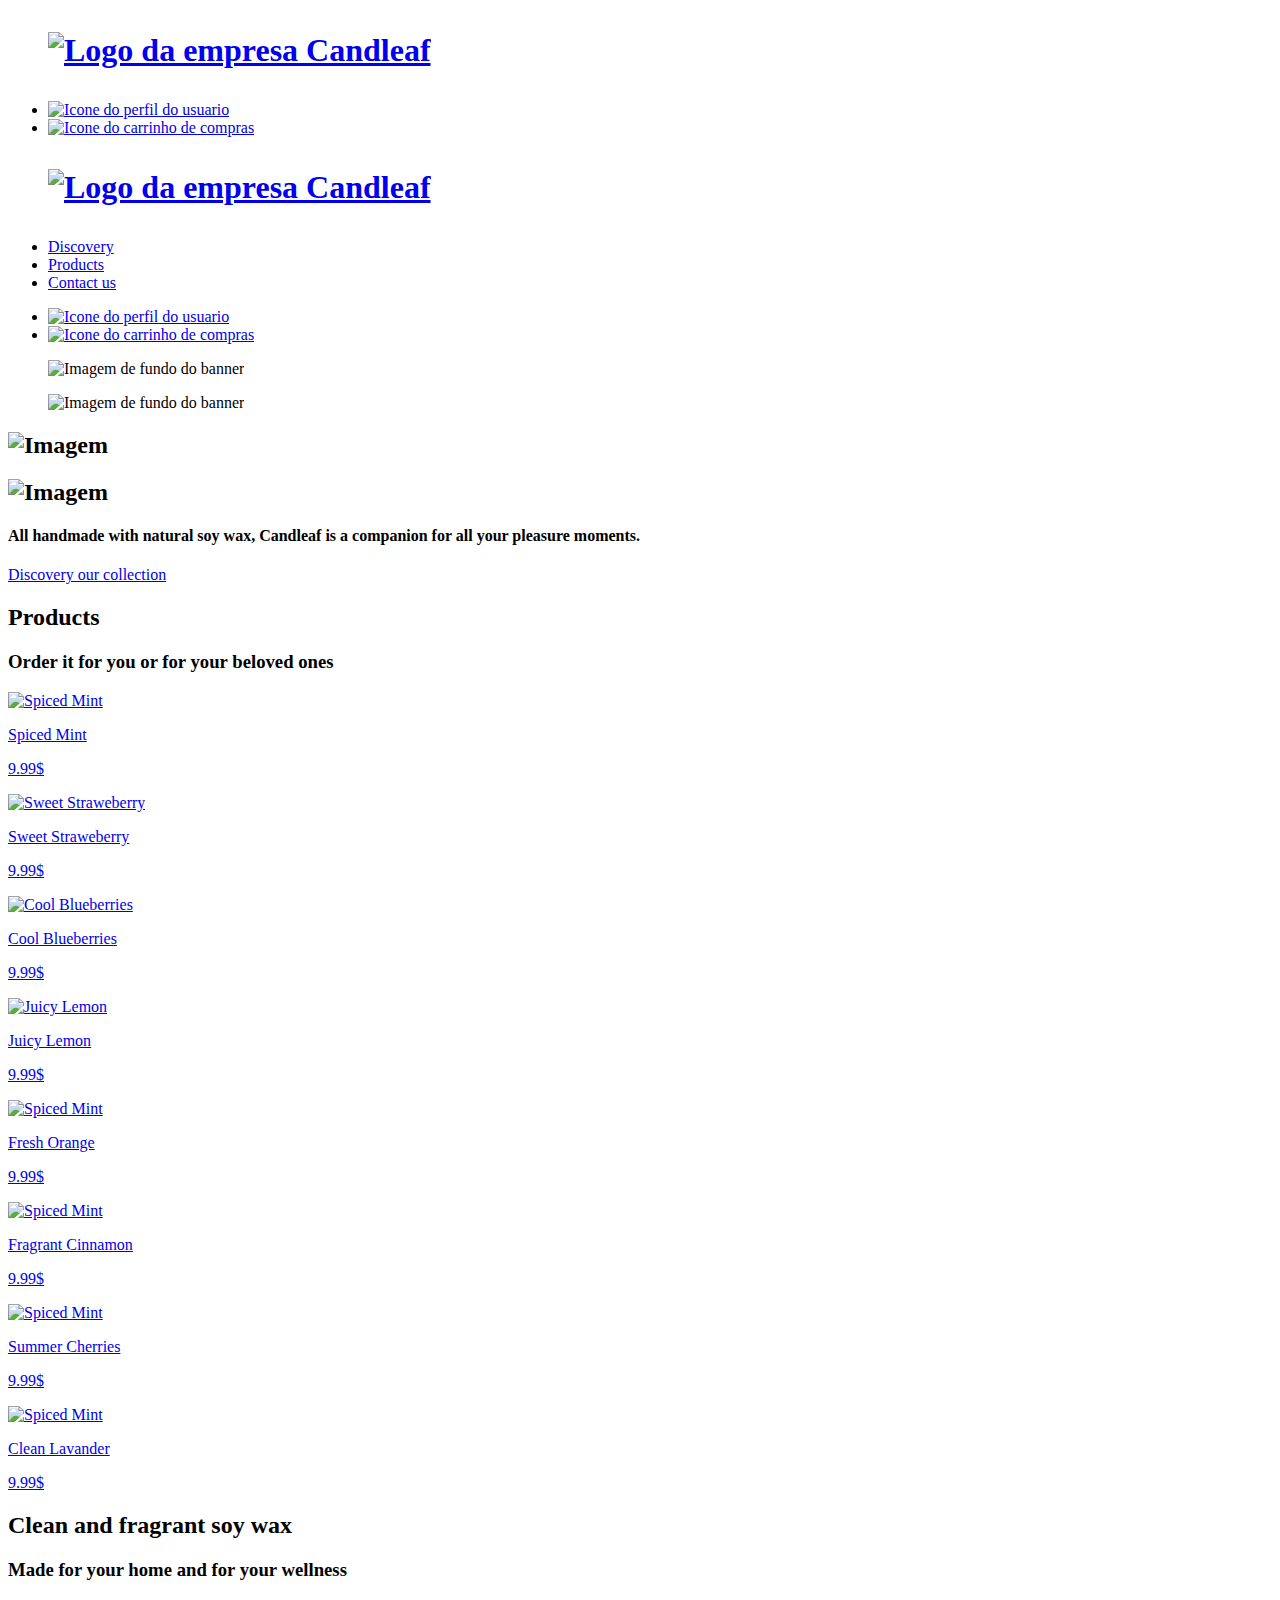
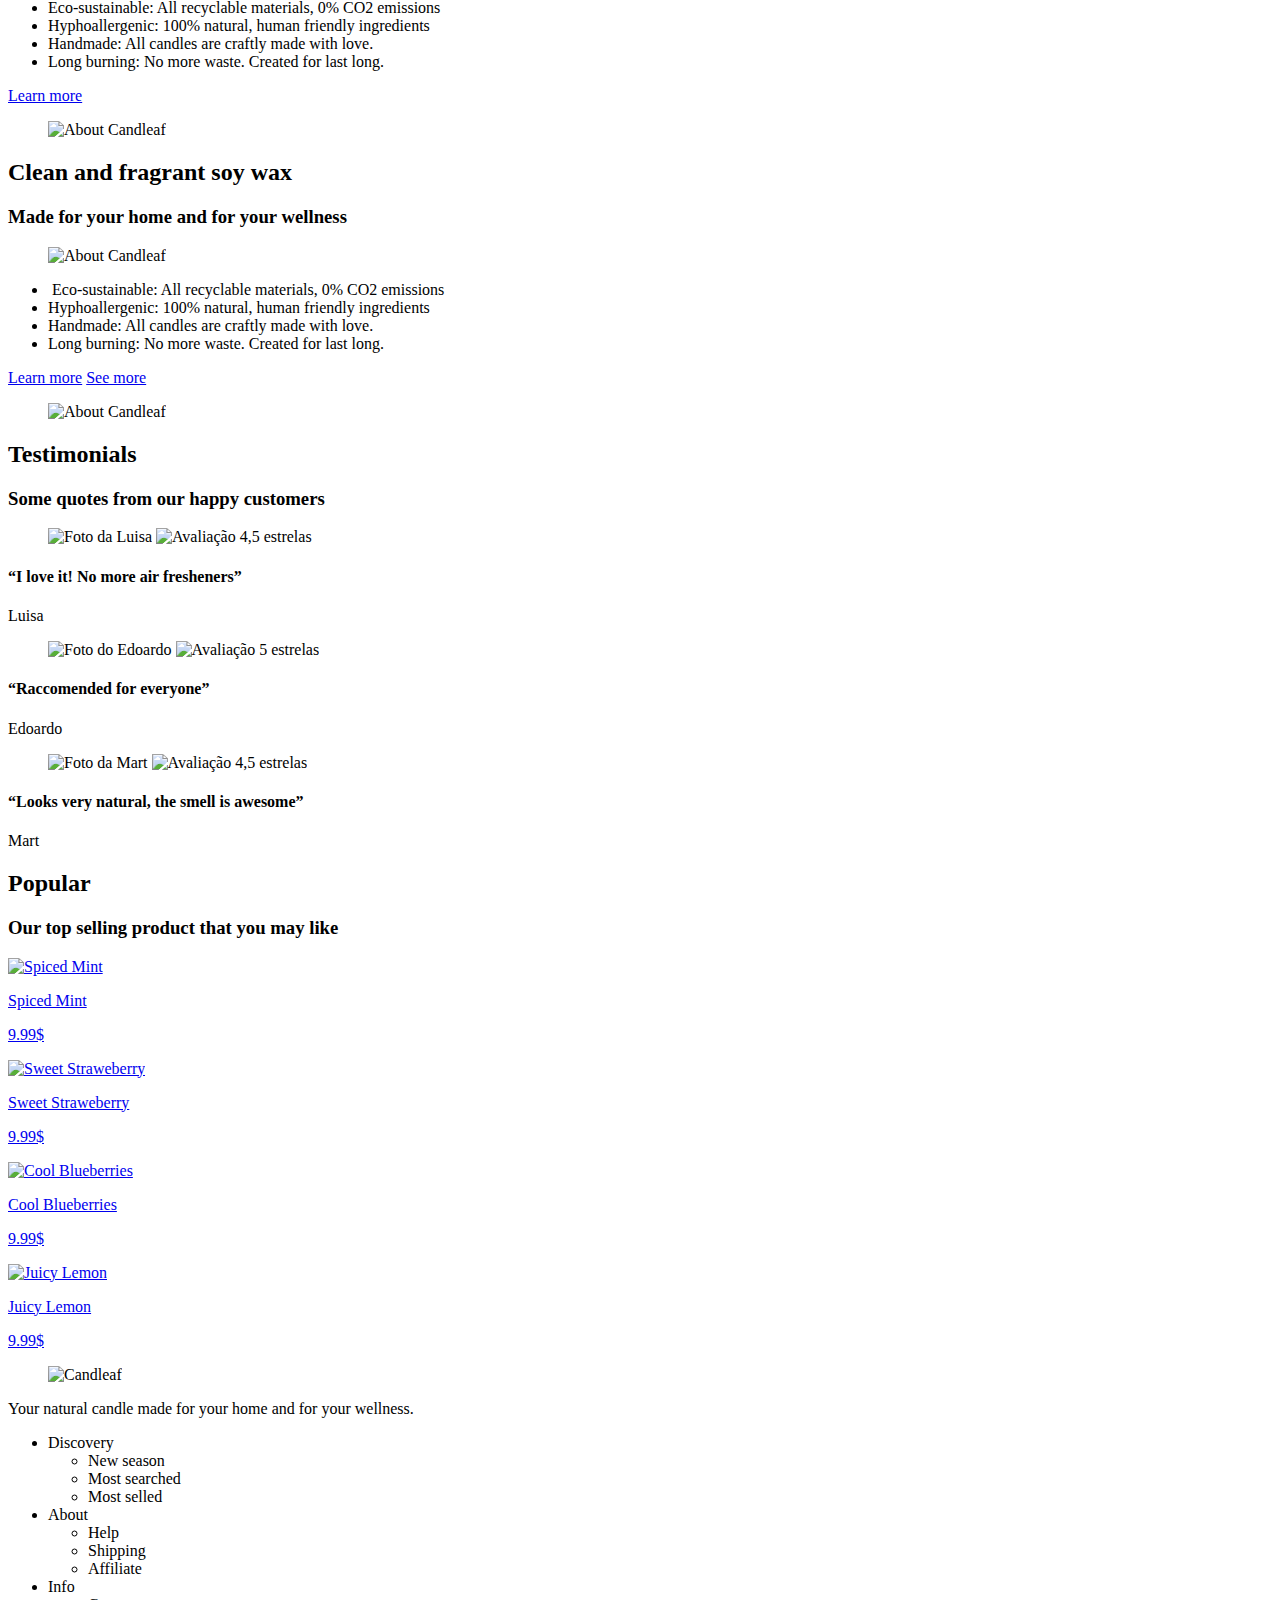
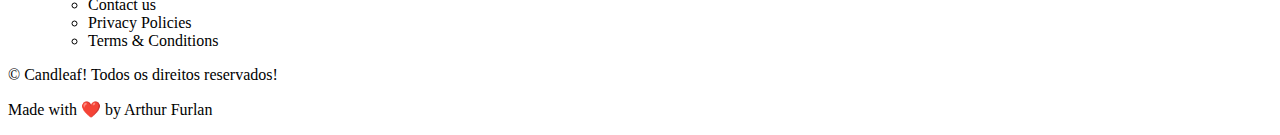
==== index.html @ 3dfa189f "alterações index" ====
<!DOCTYPE html>
<html lang="en">
<!--Deixei como en pq os textos estão em inglês -->

<head>
    <meta charset="UTF-8">
    <meta name="viewport" content="width=device-width, initial-scale=1.0">
    <!-- Fontes -->
    <link rel="preconnect" href="https://fonts.googleapis.com">

    <link href="https://fonts.googleapis.com/css2?family=Roboto:wght@400;500&display=swap" rel="stylesheet">

    <link href="https://fonts.googleapis.com/css2?family=Poppins:wght@400;500&display=swap" rel="stylesheet">

    <link rel="shortcut icon" href="imagens/favicon.ico" type="image/x-icon">
    <title>Projeto Final! è nois</title>
    <link rel="stylesheet" href="css/projFinal-desktopV2.css">

</head>

<body>

    <!-- header -->
    <header>
        <!-- Topo com menu Hamburger -->
        <section class="container hidden">

            <div id="botao-menu">
                <div class="item-1">
                    <span class="hamburger"></span>
                </div>
                <div class="item-2">
                    <span class="hamburger"></span>
                </div>
                <div class="item-3">
                    <span class="hamburger"></span>
                </div>
            </div>
            <div class="logo-mobile">
                <h1>
                    <figure>
                        <a href="#">
                            <img class="logo" src="imagens/logo.png" alt="Logo da empresa Candleaf">
                        </a>
                    </figure>
                </h1>
            </div>
            <div class="usuarioMobile">
                <ul>
                    <li>
                        <a href="#"><img src="imagens/perfil.png" alt="Icone do perfil do usuario"></a>
                    </li>
                    <li>
                        <a href="#"><img src="imagens/carrinho.png" alt="Icone do carrinho de compras"></a>
                    </li>
                </ul>
            </div>

        </section>

        <section class="container hidden-noMobile">
            <!-- Logo dentro do topo-->
            <h1 class="logo-desk">
                <figure>
                    <a href="#">
                        <img class="logo" src="imagens/logo.png" alt="Logo da empresa Candleaf">
                    </a>
                </figure>
            </h1>
            <!-- menu de TOPO FIXO -->
            <nav>
                <ul>
                    <li><a class=flechinha href="#">Discovery <i class="arrow down"></i></a>
                        <div class="arrow-down"></div>
                    </li>


                    <li><a href="#">Products</a></li>
                    <li><a href="#">Contact us</a></li>
                </ul>
            </nav>
            <!-- icones de carrinho e foto de perfil do ususario -->
            <article class="usuarioDesk">
                <ul>
                    <li>
                        <a href="#"><img src="imagens/perfil.png" alt="Icone do perfil do usuario"></a>
                    </li>
                    <li>
                        <a href="#"><img src="imagens/carrinho.png" alt="Icone do carrinho de compras"></a>
                    </li>
                </ul>
            </article>
        </section>
    </header>
    <!-- Fim do topo fixo -->

    <!-- Inicio do conteudo -->
    <main>

        <section class="discovery">

            <!-- Imagem de fundo do banner de cima -->
            <section class="banner">
                <figure>
                    <img src="imagens/backdesk.jpg" alt="Imagem de fundo do banner">
                </figure>
            </section>
            <section class="banner-mobile">
                <figure class="hidden">
                    <img class="bgmobile" src="imagens/bgmobile.svg" alt="Imagem de fundo do banner">
                </figure>
            </section>
            <article>
                <h2 class="hidden-noMobile"><img src="imagens/tituloBanner.png" alt="Imagem"></h2>
                <h2 class="hidden"><img src="imagens/hero-title.png" alt="Imagem"></h2>
                <h4>
                    All handmade with natural soy wax, Candleaf is a companion for all your pleasure moments.
                </h4>
                <p>
                    <a href="#products" class="button-home">Discovery our collection</a>
                </p>
            </article>
        </section>

        <!-- Sessão dos produtos -->
        <section class="products" id="products">

            <section class="container">

                <article>
                    <h2>
                        Products
                    </h2>
                    <h3>
                        Order it for you or for your beloved ones
                    </h3>
                </article>

                <article class="grid">
                    <!-- <div> -->
                    <a href="#">
                        <img src="imagens/image 1.png" alt="Spiced Mint">
                        <article class="tag">
                            <p>Spiced Mint</p>
                            <p>9.99$</p>
                        </article>
                    </a>
                    <!-- </div>
                    <div> -->
                    <a href="#">
                        <img src="imagens/image 2.png" alt="Sweet Straweberry">
                        <article class="tag">
                            <p>Sweet Straweberry</p>
                            <p>9.99$</p>
                        </article>
                    </a>
                    <!-- </div>
                    <div> -->
                    <a href="#">
                        <img src="imagens/image 3.png" alt="Cool Blueberries">
                        <article class="tag">
                            <p>Cool Blueberries</p>
                            <p>9.99$</p>
                        </article>
                    </a>
                    <!-- </div>
                    <div> -->
                    <a href="#">
                        <img src="imagens/image 4.png" alt="Juicy Lemon">
                        <article class="tag">
                            <p>Juicy Lemon</p>
                            <p>9.99$</p>
                        </article>
                    </a>
                    <!-- </div>
                    <div> -->
                    <a href="#">
                        <img src="imagens/image 5.png" alt="Spiced Mint">
                        <article class="tag">
                            <p>Fresh Orange</p>
                            <p>9.99$</p>
                        </article>
                    </a>
                    <!-- </div>
                    <div> -->
                    <a href="#">
                        <img src="imagens/image 6.png" alt="Spiced Mint">
                        <article class="tag">
                            <p>Fragrant Cinnamon</p>
                            <p>9.99$</p>
                        </article>
                    </a>
                    <!-- </div>
                    <div> -->
                    <a href="#">
                        <img src="imagens/image 7.png" alt="Spiced Mint">
                        <article class="tag">
                            <p>Summer Cherries</p>
                            <p>9.99$</p>
                        </article>
                    </a>
                    <!-- </div>
                    <div> -->
                    <a href="#">
                        <img src="imagens/image 8.png" alt="Spiced Mint">
                        <article>
                            <p>Clean Lavander</p>
                            <p>9.99$</p>
                        </article>
                    </a>
                    <!-- </div> -->
                </article>

            </section>

        </section>

        <!-- Sessão sobre -->
        <section class="about hidden-noMobile">

            <section class="container">

                <article>
                    <h2>
                        Clean and fragrant soy wax
                    </h2>
                    <h3>
                        Made for your home and for your wellness
                    </h3>
                    <ul>
                        <li>
                            <span>Eco-sustainable: </span>All recyclable materials, 0% CO2 emissions
                        </li>
                        <li>
                            <span>Hyphoallergenic:</span> 100% natural, human friendly ingredients
                        </li>
                        <li>
                            <span>Handmade: </span>All candles are craftly made with love.
                        </li>
                        <li>
                            <span>Long burning: </span>No more waste. Created for last long.
                        </li>
                    </ul>

                    <a class="hidden-noMobile" href="#">Learn more</a>

                </article>

                <figure class="hidden-noMobile">
                    <img src="imagens/velas.png" alt="About Candleaf">
                </figure>

            </section>

        </section>

        <!-- Sessão sobre MOBILE-->
        <section class="about hidden">

            <section class="container">

                <article>
                    <h2>
                        Clean and fragrant soy wax
                    </h2>
                    <h3>
                        Made for your home and for your wellness
                    </h3>

                    <figure>
                        <img src="imagens/velas.png" alt="About Candleaf">
                    </figure>

                    <ul>

                        <li>
                            <img id="check" src="imagens/checkzinho.png" alt="">
                            <span>Eco-sustainable:
                            </span>All
                            recyclable materials, 0% CO2 emissions
                        </li>

                        <li>
                            <img id="check" src="imagens/checkzinho.png" alt=""><span>Hyphoallergenic:</span> 100%
                            natural, human friendly ingredients
                        </li>

                        <li>
                            <img id="check" src="imagens/checkzinho.png" alt=""><span>Handmade: </span>All candles are
                            craftly made with love.
                        </li>

                        <li>
                            <img id="check" src="imagens/checkzinho.png" alt=""><span>Long burning: </span>No more
                            waste. Created for last long.
                        </li>
                    </ul>

                    <a class="hidden-noMobile" href="#">Learn more</a>
                    <a id="see-more" href="#">See more</a>

                </article>

                <figure class="hidden-noMobile">
                    <img src="imagens/velas.png" alt="About Candleaf">
                </figure>

            </section>

        </section>

        <article class="testimonials">

            <section class="container">

                <article>
                    <h2>
                        Testimonials
                    </h2>
                    <h3>
                        Some quotes from our happy customers
                    </h3>
                </article>

                <section class="slider">


                    <article class="cliente">
                        <figure>
                            <img src="imagens/luisa.png" alt="Foto da Luisa">
                            <img src="imagens/4,5 estrelas.png" alt="Avaliação 4,5 estrelas">
                        </figure>

                        <article>
                            <h4>
                                “I love it! No more air fresheners”
                            </h4>
                            <p>
                                Luisa
                            </p>
                        </article>
                    </article>

                    <article class="cliente">
                        <figure>
                            <img src="imagens/edoardo.png" alt="Foto do Edoardo">
                            <img src="imagens/5 estrelas.png" alt="Avaliação 5 estrelas">
                        </figure>

                        <article>
                            <h4>
                                “Raccomended for everyone”
                            </h4>
                            <p>
                                Edoardo
                            </p>
                        </article>

                    </article>

                    <article class="cliente">
                        <figure>
                            <img src="imagens/Mart.png" alt="Foto da Mart">
                            <img src="imagens/4,5 estrelas.png" alt="Avaliação 4,5 estrelas">
                        </figure>

                        <article>
                            <h4>
                                “Looks very natural, the smell is awesome”
                            </h4>
                            <p>
                                Mart
                            </p>
                        </article>

                    </article>

                </section>

            </section>

        </article>

        <section class="popular">
            <section class="container">
                <article>
                    <h2>Popular</h2>
                    <h3>Our top selling product that you may like</h3>
                </article>
                <article class="grid">
                    <!-- <div> -->
                    <a href="#">
                        <img src="imagens/image 1.png" alt="Spiced Mint">
                        <article>
                            <p>Spiced Mint</p>
                            <p>9.99$</p>
                        </article>
                    </a>
                    <!-- </div>
                    <div> -->
                    <a href="#">
                        <img src="imagens/image 2.png" alt="Sweet Straweberry">
                        <article>
                            <p>Sweet Straweberry</p>
                            <p>9.99$</p>
                        </article>
                    </a>
                    <!-- </div>
                    <div> -->
                    <a href="#">
                        <img src="imagens/image 3.png" alt="Cool Blueberries">
                        <article>
                            <p>Cool Blueberries</p>
                            <p>9.99$</p>
                        </article>
                    </a>
                    <!-- </div>
                    <div> -->
                    <a href="#">
                        <img src="imagens/image 4.png" alt="Juicy Lemon">
                        <article class="price">
                            <p>Juicy Lemon</p>
                            <p>9.99$</p>
                        </article>
                    </a>
                    <!-- </div> -->
                </article>

            </section>

        </section>
    </main>

    <!-- Rodapé -->
    <footer>
        <section class="container">
            <article>
                <figure>
                    <img src="imagens/footer.png" alt="Candleaf">
                </figure>
                <p>
                    Your natural candle made for your home and for your wellness.
                </p>
            </article>
            <article>
                <ul>
                    <li>
                        Discovery
                        <ul>
                            <li>New season</li>
                            <li>Most searched</li>
                            <li>Most selled</li>
                        </ul>
                    </li>
                    <li>
                        About
                        <ul>
                            <li>Help</li>
                            <li>Shipping</li>
                            <li>Affiliate</li>
                        </ul>
                    </li>
                    <li>
                        Info
                        <ul>
                            <li>Contact us</li>
                            <li>Privacy Policies</li>
                            <li>Terms & Conditions</li>
                        </ul>
                    </li>
                </ul>
            </article>
        </section>

        <section class="footerBranco">
            <section class="container">
                <p>&copy; Candleaf! Todos os direitos reservados!</p>
                <p class="hidden-noMobile">Made with ❤️ by <span>Arthur Furlan</span></p>
            </section>
        </section>
    </footer>




    <!-- NAO CONECTAR MAIS DE 1 BIBLIOTECA JQUERY!!! -->
    <script src="https://cdnjs.cloudflare.com/ajax/libs/jquery/3.6.0/jquery.min.js"
        integrity="sha512-894YE6QWD5I59HgZOGReFYm4dnWc1Qt5NtvYSaNcOP+u1T9qYdvdihz0PPSiiqn/+/3e7Jo4EaG7TubfWGUrMQ=="
        crossorigin="anonymous" referrerpolicy="no-referrer"></script>

    <!-- Colocar no meio, entre a biblioteca JQUERY e embaixo o nosso JS -->
    <script src="https://cdn.jsdelivr.net/npm/bootstrap@5.2.0-beta1/dist/js/bootstrap.bundle.min.js"
        integrity="sha384-pprn3073KE6tl6bjs2QrFaJGz5/SUsLqktiwsUTF55Jfv3qYSDhgCecCxMW52nD2"
        crossorigin="anonymous"></script>

    <!--CHAMAR O JAVASCRIPT POR ÚLTIMO. PQ DAI VC CHAMA A BIBLIOTECA ANTES PARA DAIII ELE PEGAR O JS-->
    <script src="js/projFinal.js"></script>
</body>
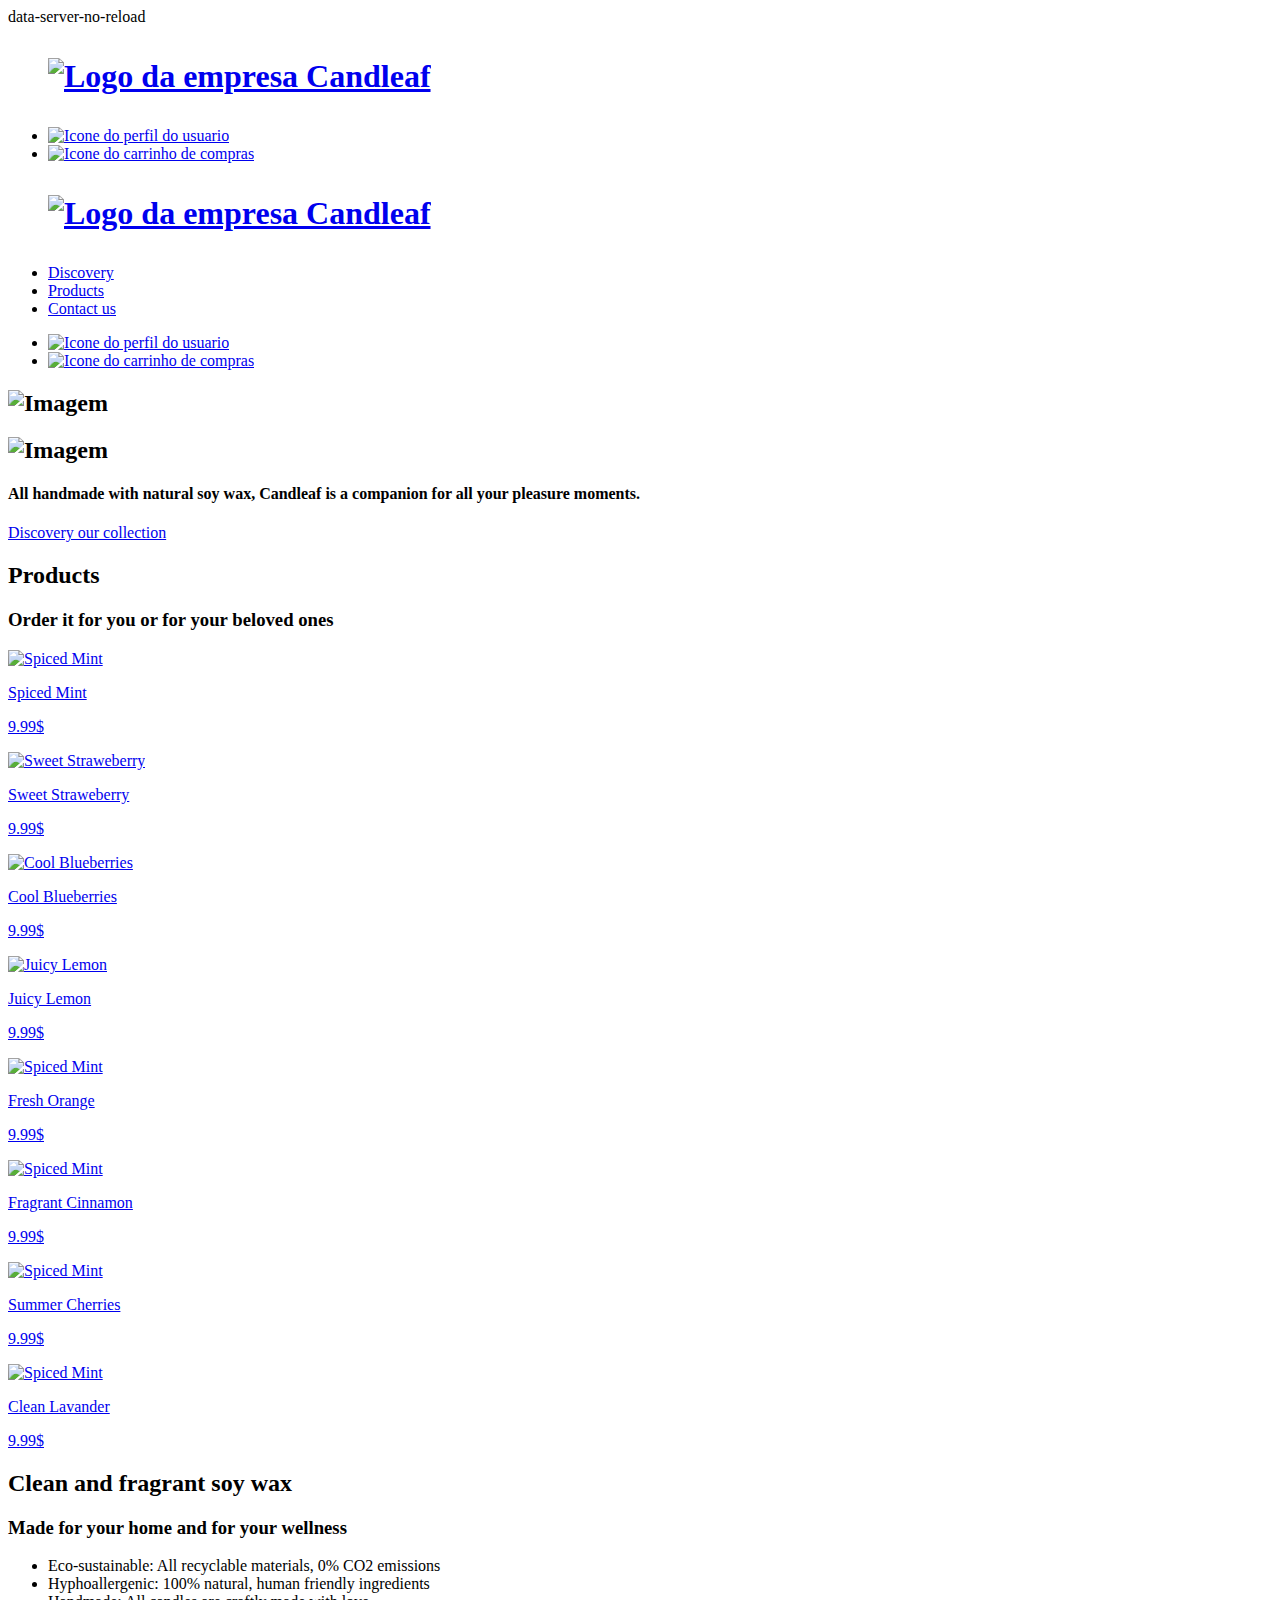
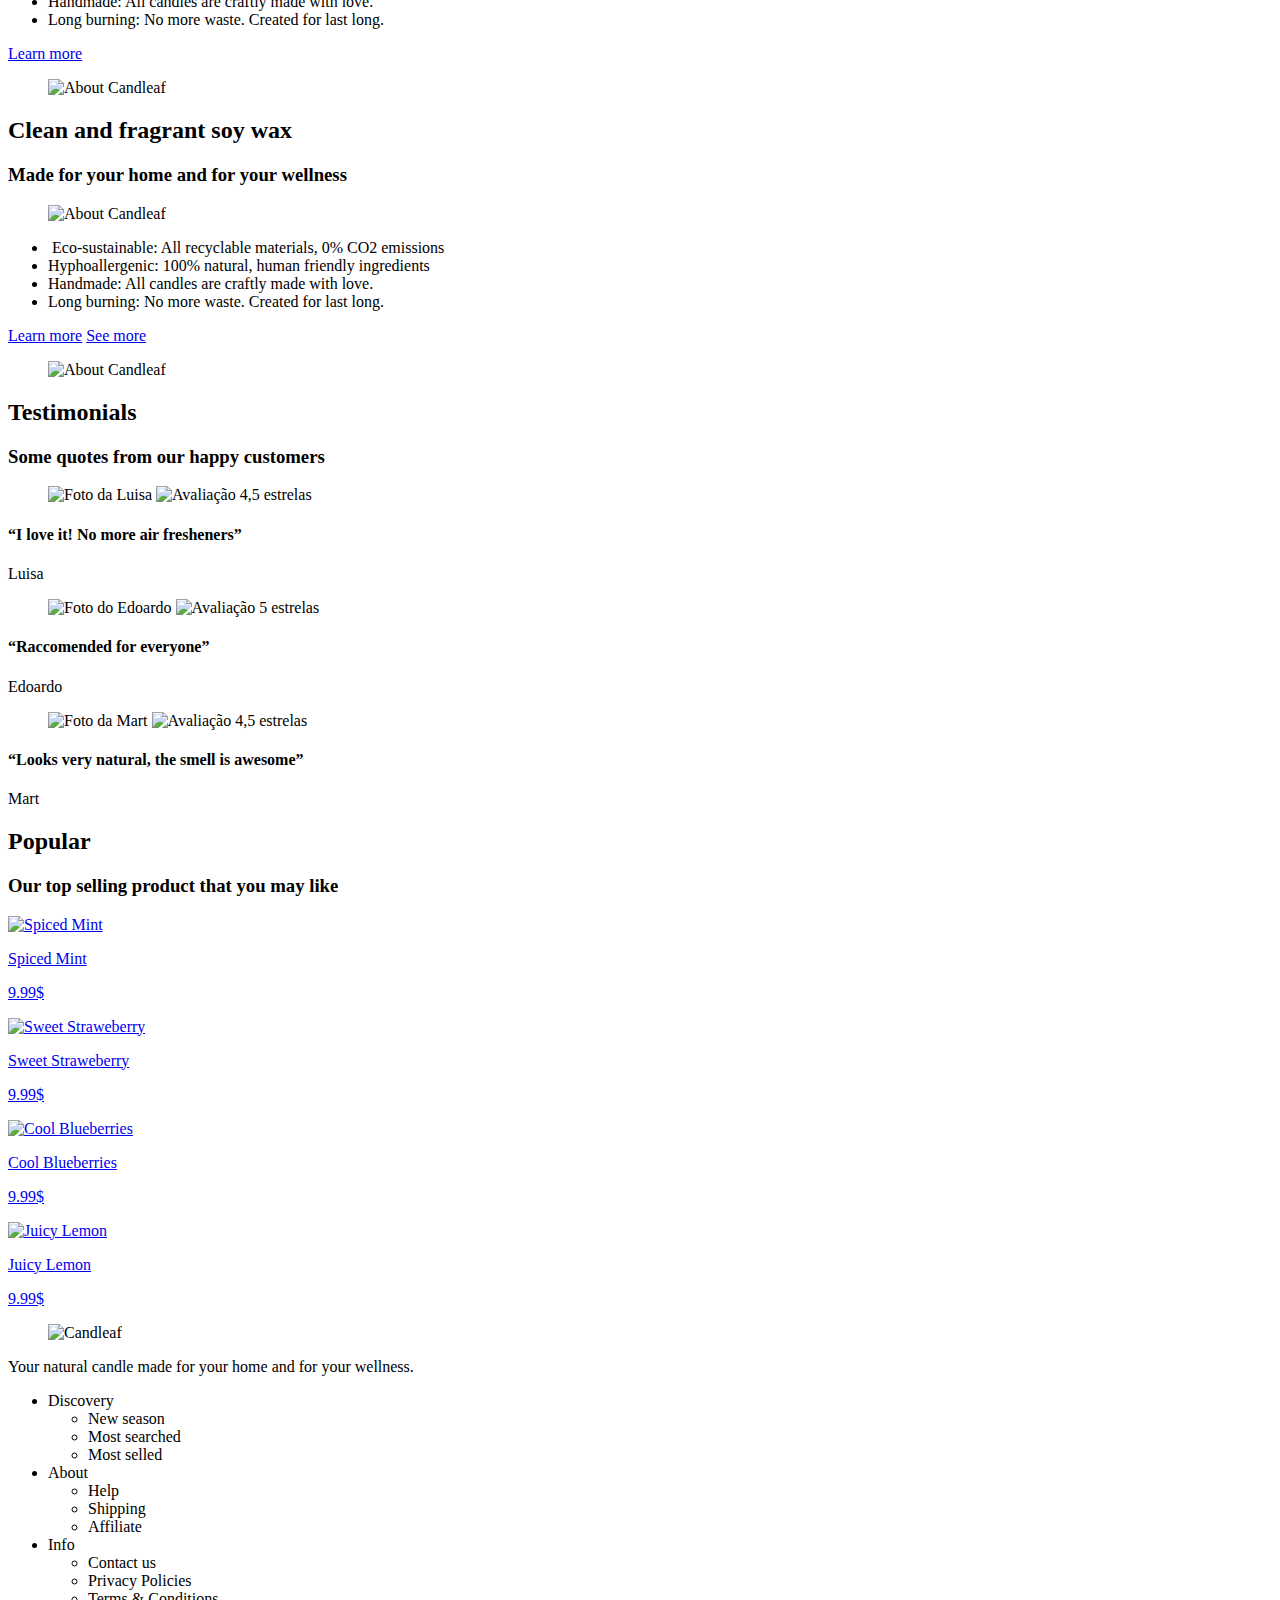
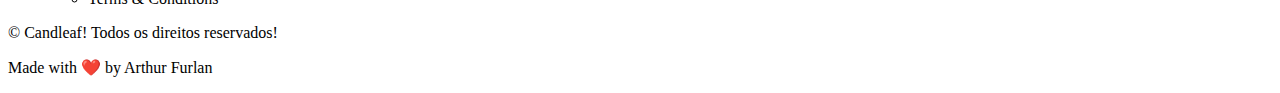
==== commit 2b32c2f8: "Add files via upload" ====
--- a/index.html
+++ b/index.html
@@ -19,6 +19,7 @@
 </head>
 
 <body>
+    data-server-no-reload
 
     <!-- header -->
     <header>
@@ -36,6 +37,9 @@
                     <span class="hamburger"></span>
                 </div>
             </div>
+
+
+
             <div class="logo-mobile">
                 <h1>
                     <figure>
@@ -100,17 +104,17 @@
         <section class="discovery">
 
             <!-- Imagem de fundo do banner de cima -->
-            <section class="banner">
+            <!-- <section class="banner">
                 <figure>
                     <img src="imagens/backdesk.jpg" alt="Imagem de fundo do banner">
                 </figure>
-            </section>
+            </section> -->
             <section class="banner-mobile">
-                <figure class="hidden">
+                <!-- <figure class="hidden">
                     <img class="bgmobile" src="imagens/bgmobile.svg" alt="Imagem de fundo do banner">
-                </figure>
-            </section>
-            <article>
+                </figure> -->
+            </section>
+            <article class="banner">
                 <h2 class="hidden-noMobile"><img src="imagens/tituloBanner.png" alt="Imagem"></h2>
                 <h2 class="hidden"><img src="imagens/hero-title.png" alt="Imagem"></h2>
                 <h4>
@@ -122,6 +126,24 @@
             </article>
         </section>
 
+        <!-- <section class="discovery" id="discovery"> -->
+
+            <!-- discovery text -->
+            <!-- <article class="banner">
+                <img src="images/hero-title.png" alt="Apresentação">
+                <h2>
+                    The nature candle
+                </h2>
+                <h4>
+                    All handmade with natural soy wax, Candleaf is a companion for all your pleasure moments.
+                </h4>
+                <p>
+                    <a href="#products" class="button-home">Discovery our collection</a>
+                </p>
+            </article>
+
+        </section> -->
+
         <!-- Sessão dos produtos -->
         <section class="products" id="products">
 
@@ -322,7 +344,7 @@
                     </h3>
                 </article>
 
-                <section class="slider">
+                <section>
 
 
                     <article class="cliente">
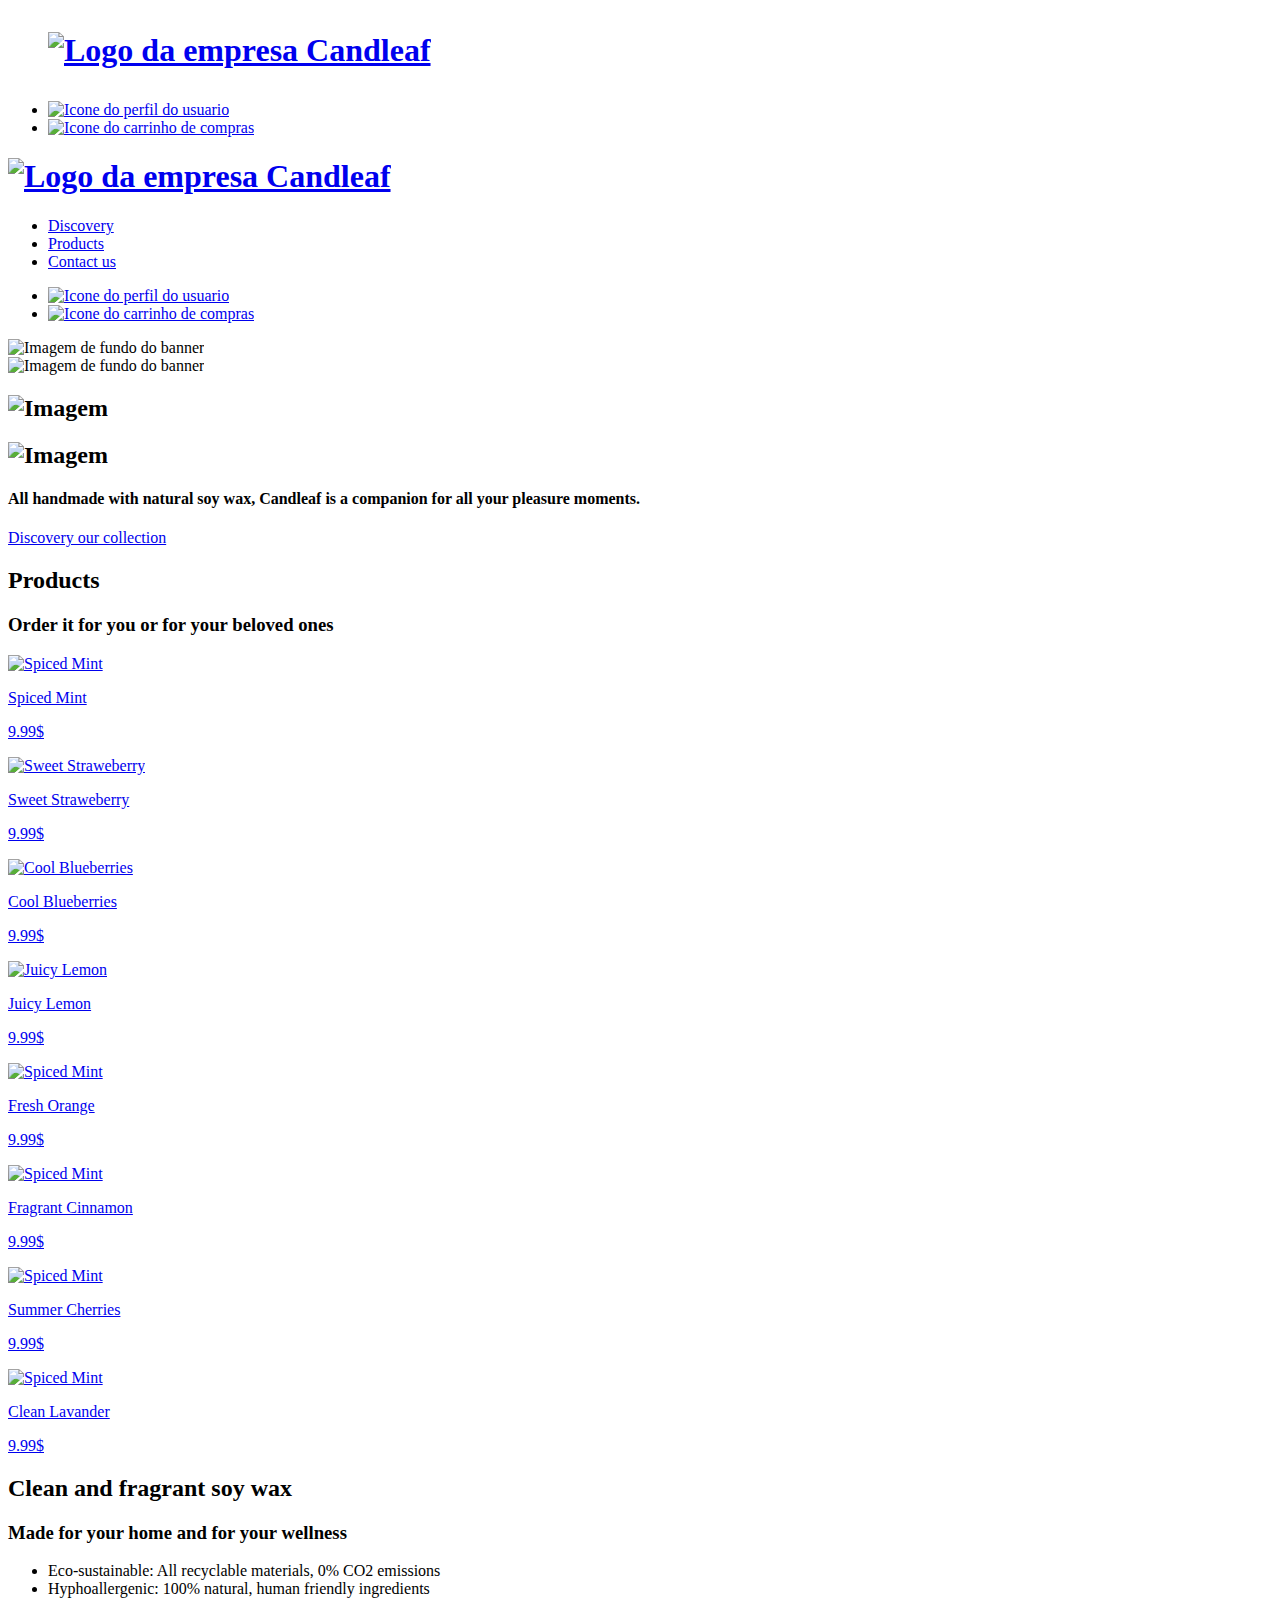
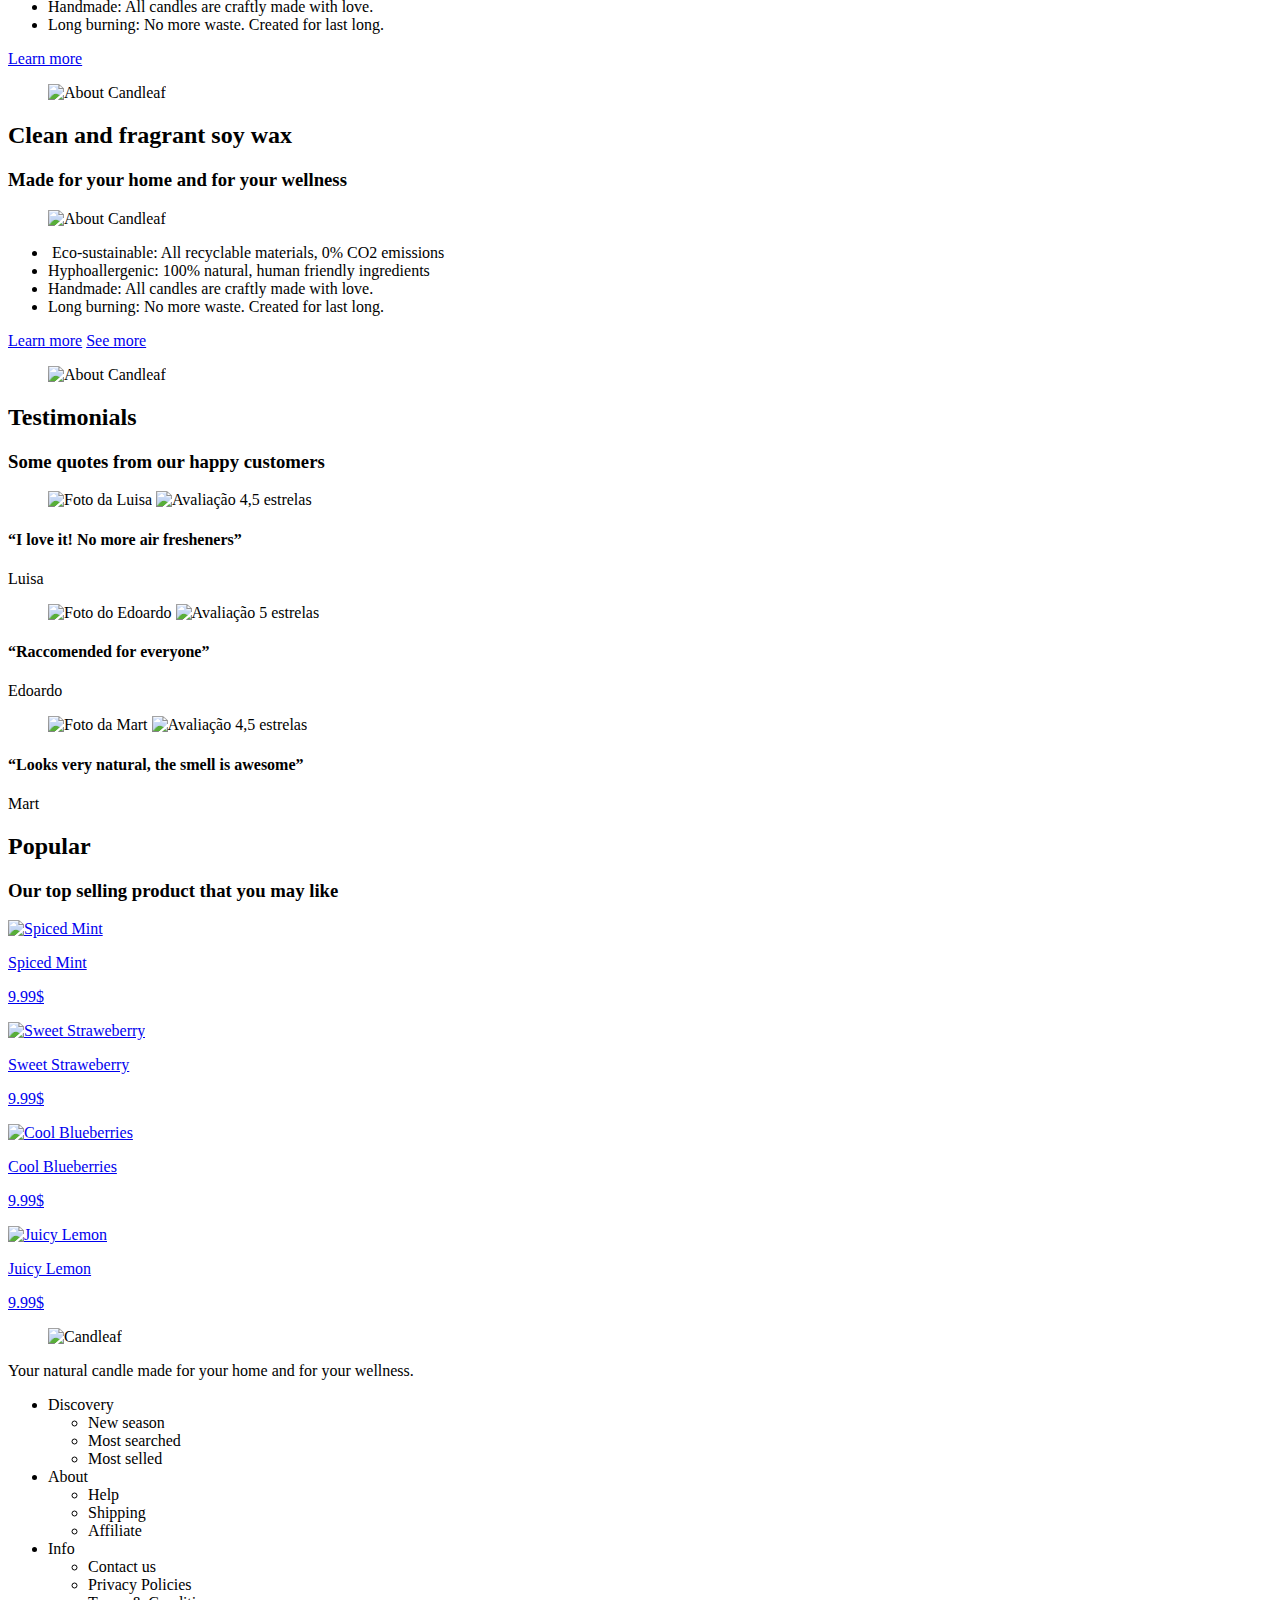
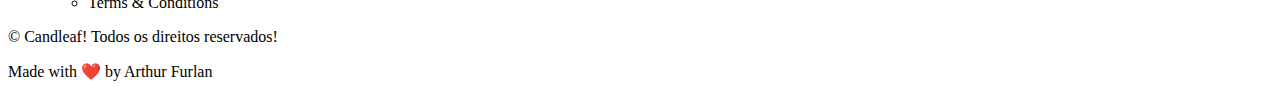
==== commit 132111d5: "versão mais top!" ====
--- a/index.html
+++ b/index.html
@@ -19,7 +19,7 @@
 </head>
 
 <body>
-    data-server-no-reload
+
 
     <!-- header -->
     <header>
@@ -65,11 +65,11 @@
         <section class="container hidden-noMobile">
             <!-- Logo dentro do topo-->
             <h1 class="logo-desk">
-                <figure>
+                <picture>
                     <a href="#">
                         <img class="logo" src="imagens/logo.png" alt="Logo da empresa Candleaf">
                     </a>
-                </figure>
+                </picture>
             </h1>
             <!-- menu de TOPO FIXO -->
             <nav>
@@ -104,15 +104,15 @@
         <section class="discovery">
 
             <!-- Imagem de fundo do banner de cima -->
-            <!-- <section class="banner">
-                <figure>
-                    <img src="imagens/backdesk.jpg" alt="Imagem de fundo do banner">
-                </figure>
-            </section> -->
+            <section class="banner banner-img">
+                <picture>
+                    <img class="bgdesk" src="imagens/backdesk.svg" alt="Imagem de fundo do banner">
+                </picture>
+            </section>
             <section class="banner-mobile">
-                <!-- <figure class="hidden">
+                <picture class="hidden">
                     <img class="bgmobile" src="imagens/bgmobile.svg" alt="Imagem de fundo do banner">
-                </figure> -->
+                </picture>
             </section>
             <article class="banner">
                 <h2 class="hidden-noMobile"><img src="imagens/tituloBanner.png" alt="Imagem"></h2>
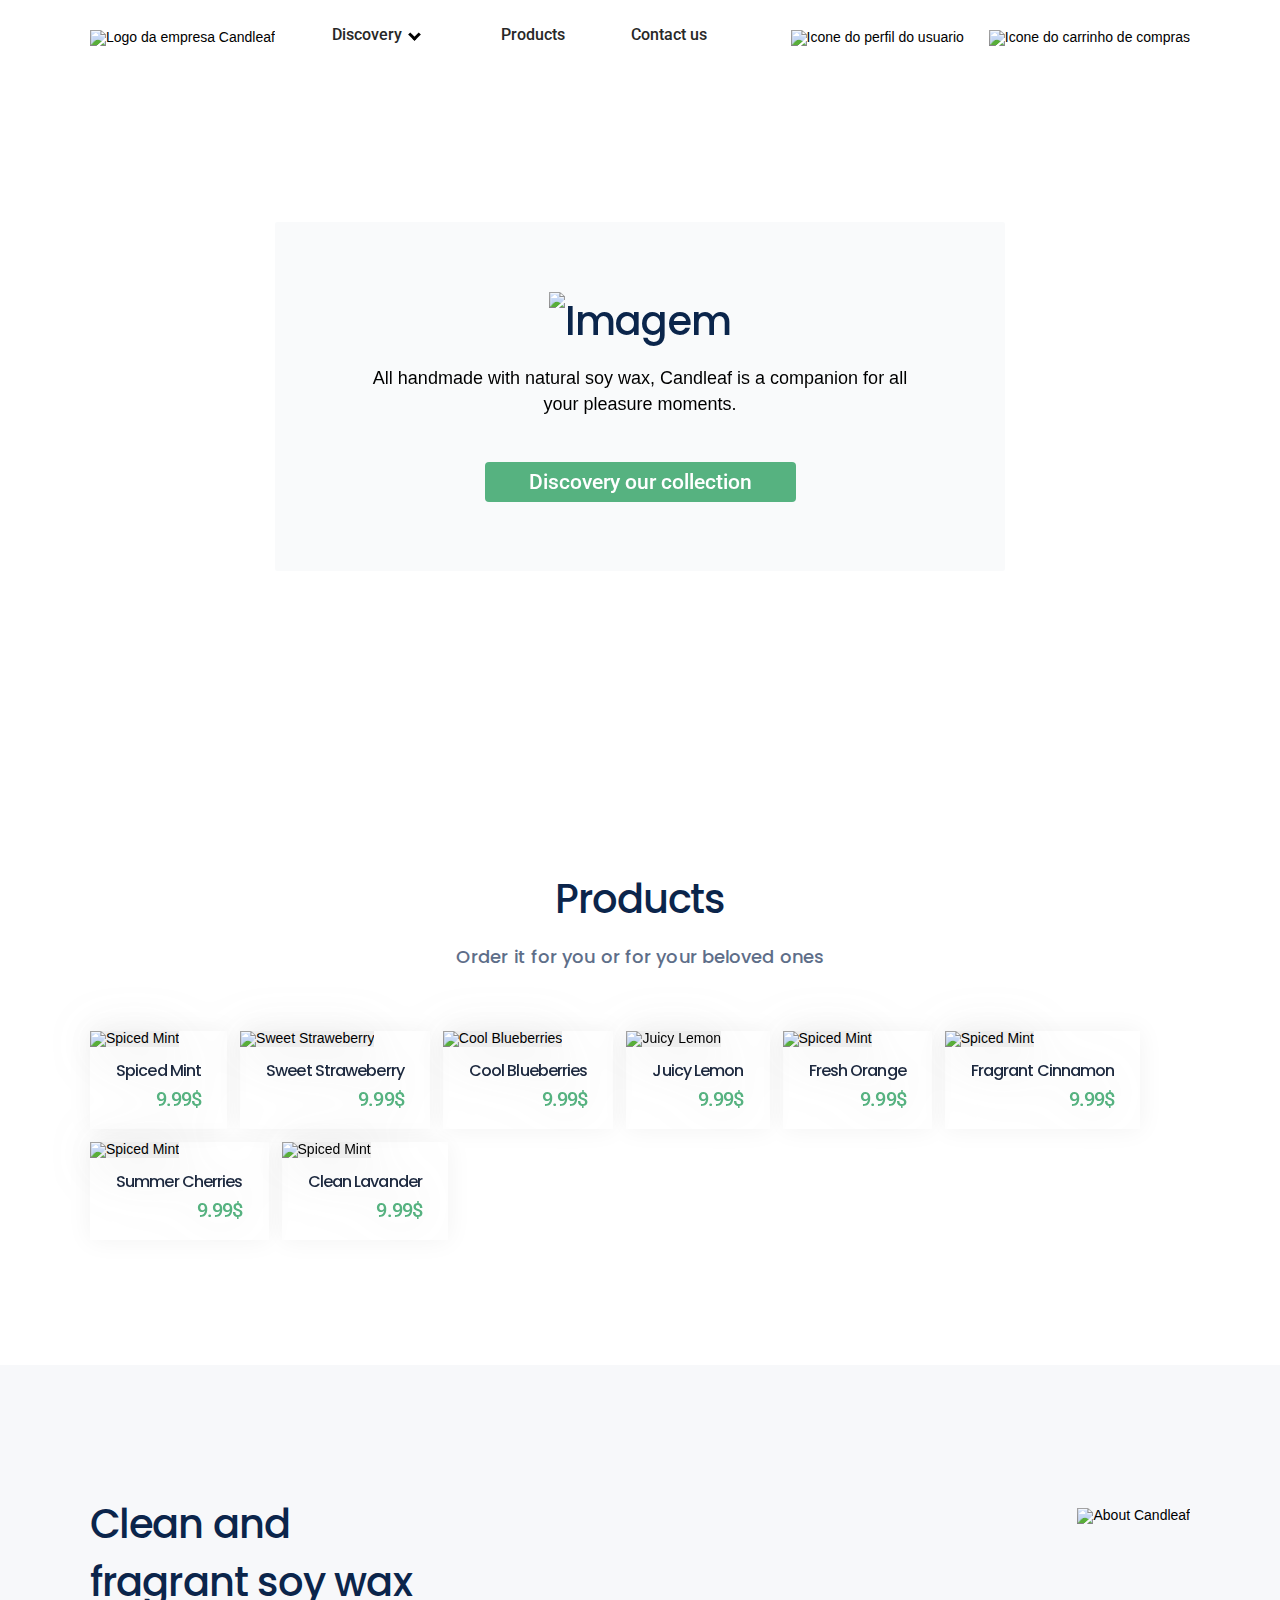
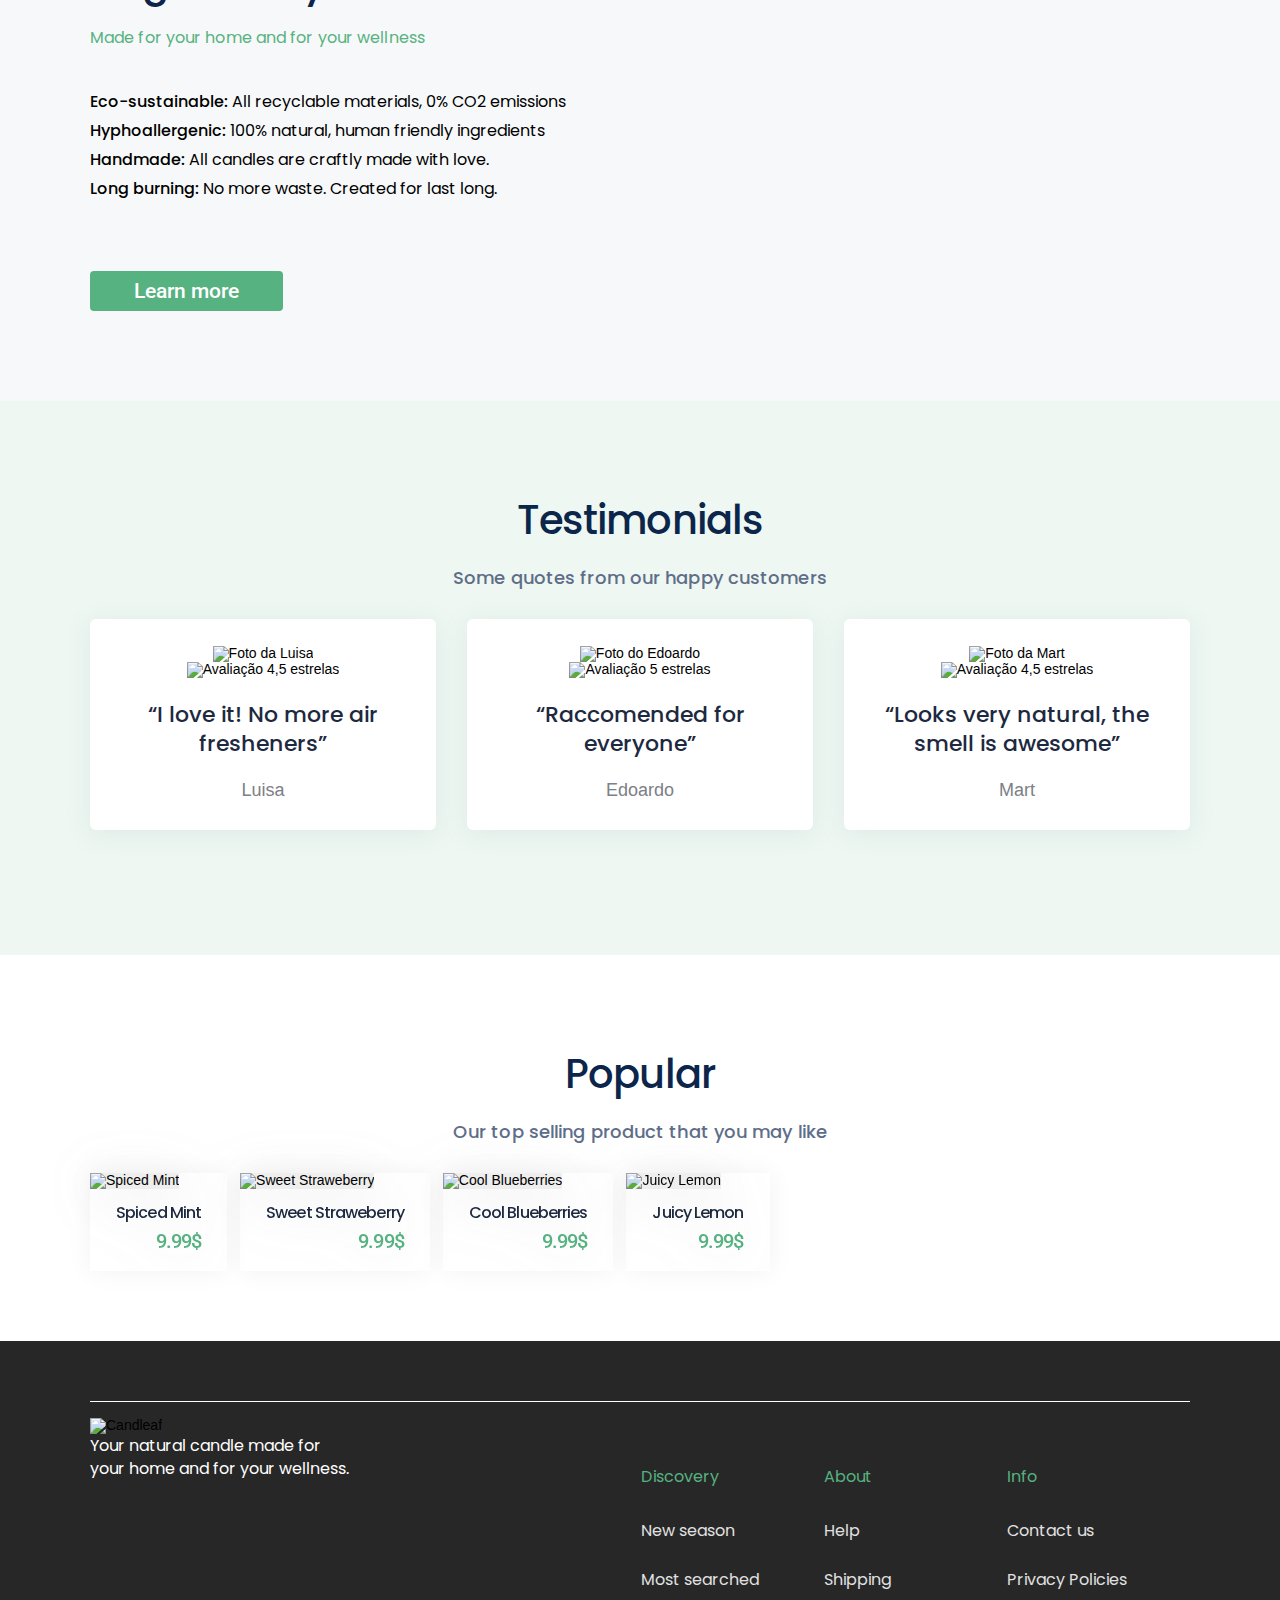
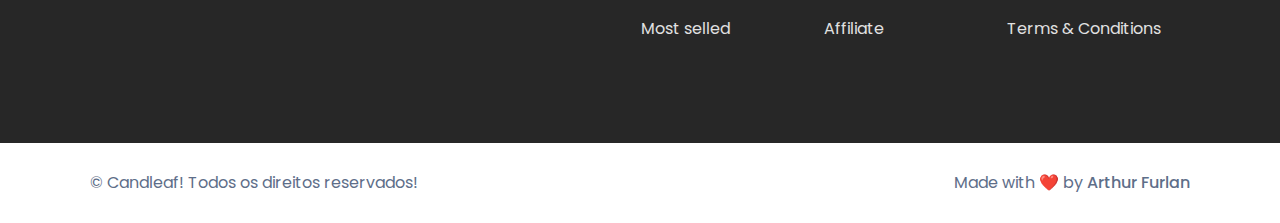
==== commit 7e9cb20a: "caminhando pro final da home!" ====
--- a/index.html
+++ b/index.html
@@ -128,8 +128,8 @@
 
         <!-- <section class="discovery" id="discovery"> -->
 
-            <!-- discovery text -->
-            <!-- <article class="banner">
+        <!-- discovery text -->
+        <!-- <article class="banner">
                 <img src="images/hero-title.png" alt="Apresentação">
                 <h2>
                     The nature candle
--- a/css/projFinal-desktopV2.css
+++ b/css/projFinal-desktopV2.css
@@ -0,0 +1,894 @@
+/* RESET de gente GRANDE ! ! Usar com carinho */
+html,
+body,
+div,
+span,
+iframe,
+h1,
+h2,
+h3,
+h4,
+h5,
+h6,
+p,
+a,
+address,
+em,
+img,
+strong,
+u,
+ol,
+
+li,
+fieldset,
+form,
+label,
+legend,
+table,
+tbody,
+tfoot,
+thead,
+tr,
+th,
+td,
+main,
+article,
+aside,
+figure,
+figcaption,
+footer,
+header,
+nav,
+section,
+time,
+audio,
+video {
+    border: 0;
+    font-size: 100%;
+    font: inherit;
+    margin: 0;
+    padding: 0;
+    vertical-align: baseline;
+}
+
+html {
+    scroll-behavior: smooth;
+}
+
+body {
+    background: #fff;
+    color: #000;
+    font-family: Arial, Helvetica, sans-serif;
+    font-size: 14px;
+    line-height: 1;
+
+    -ms-overflow-style: none;
+    /* for Internet Explorer, Edge */
+    scrollbar-width: none;
+    /* for Firefox */
+    overflow-y: scroll;
+}
+
+body::-webkit-scrollbar {
+    display: none;
+    /* for Chrome, Safari, and Opera */
+}
+
+ol,
+ul,
+li {
+    list-style: none;
+}
+
+strong {
+    font-family: Arial, Helvetica, sans-serif;
+}
+
+table {
+    border-collapse: collapse;
+    border-spacing: 0;
+    width: 100%;
+}
+
+/* img {
+    width: 100%;
+} */
+
+a,
+a:hover {
+    color: #000;
+    text-decoration: none;
+    cursor: pointer;
+}
+
+:focus {
+    outline: 0;
+}
+
+:hover {
+    transition: .3s ease;
+}
+
+input[type="text"],
+input[type="email"],
+input[type="tel"],
+input[type="search"],
+input[type="url"],
+textarea,
+select {
+    border: 0;
+    border-bottom: 1px solid #000;
+    color: #000;
+    padding: 8px 0;
+    font: 14px Arial, Helvetica, sans-serif;
+    background: transparent;
+    width: 100%;
+}
+
+input[type="text"]:focus,
+input[type="email"]:focus,
+input[type="tel"]:focus,
+input[type="search"]:focus,
+input[type="url"]:focus,
+textarea:focus,
+select:focus {
+    border-color: #900;
+}
+
+input[type="submit"],
+input[type="button"],
+button {
+    border: 1px solid #000;
+    text-transform: uppercase;
+    padding: 10px 30px;
+    color: #000;
+    font: 12px Arial, Helvetica, sans-serif;
+    background: transparent;
+}
+
+input[type="text"]:placeholder,
+input[type="email"]:placeholder,
+input[type="tel"]:placeholder,
+input[type="search"]:placeholder,
+input[type="url"]:placeholder {
+    color: #666;
+}
+
+/*FIM DO RESET TOP!*/
+
+.container {
+    max-width: 1100px;
+    margin: 0 auto;
+}
+
+/* header */
+header {
+    width: 100%;
+    background: #ffffff;
+    left: 0;
+    right: 0;
+    position: fixed;
+    top: 0;
+    z-index: 999;
+}
+
+header section,
+header nav ul,
+header article ul {
+    align-items: center;
+    display: flex;
+}
+
+header section {
+    align-items: center;
+    height: 75px;
+    justify-content: space-between;
+}
+
+header nav ul {
+    gap: 6px;
+}
+
+header nav a {
+    color: #272727;
+    display: flex;
+    font: 500 16px/19px 'Roboto';
+    height: 25px;
+    justify-content: center;
+    width: 130px;
+}
+
+header article ul {
+    gap: 25px;
+}
+
+.banner-img {
+    /* position: relative; */
+    width: 100%;
+    max-height: 780px;
+}
+
+/* .logo-mobile{
+    display: none;
+} */
+
+/* AREA DE TESTE PARA ALTERAR COISAS NO TOPO */
+
+.flechinha {
+    display: inline-block;
+}
+
+i {
+    margin-bottom: 1px;
+    margin-left: 4px;
+}
+
+.arrow {
+    border: solid black;
+    border-width: 0 3px 3px 0;
+    display: inline-block;
+    padding: 3px;
+}
+
+.down {
+    transform: rotate(45deg);
+    -webkit-transform: rotate(45deg);
+}
+
+main {
+    position: relative;
+}
+
+/* Conheça nossos produtos */
+.discovery {
+    /* background: center no-repeat; */
+    overflow: hidden;
+    height: 780px;
+    width: 100%;
+    display: flex;
+    justify-content: center;
+    /* padding: 390px 0; */
+}
+
+
+picture>img {
+    width: 100%;
+}
+
+
+.discovery>article {
+    align-items: center;
+    background: rgba(247, 248, 250, .7);
+    backdrop-filter: blur(13px);
+    border-radius: 2px;
+    display: flex;
+    flex-direction: column;
+    justify-content: center;
+    min-height: 349px;
+    max-width: 730px;
+
+    position: absolute;
+    top: 222px;
+}
+
+.discovery>article img,
+.testimonials img,
+footer img {
+    width: fit-content;
+}
+
+.discovery>article h4 {
+    font: 400 18px/26px Helvetica;
+    margin-bottom: 45px;
+    text-align: center;
+    width: 75%;
+}
+
+.discovery a,
+.about a {
+    background: #56B280;
+    border-radius: 4px;
+    color: #ffffff;
+    display: flex;
+    font: 500 21px/24px 'Roboto';
+    padding: 8px 44px;
+    width: fit-content;
+}
+
+.products,
+.popular {
+    padding: 90px 0 125px;
+}
+
+.products section article:first-child {
+    margin-bottom: 60px;
+}
+
+
+/* Produtos */
+
+/* Aqui temp products h2, h3, popular h2 e h3 pq usam o mesmo código, dai nao precisa repetir */
+html {
+    scroll-behavior: smooth;
+}
+
+.products h2,
+.products h3,
+.popular h2,
+.popular h3 {
+    text-align: center;
+}
+
+h2,
+.popular h2 {
+    color: #0B254B;
+    font: 500 40px/58px 'Poppins';
+    letter-spacing: -0.9px;
+    margin-bottom: 15px;
+}
+
+h3 {
+    color: #5E6E89;
+    font: 500 18px/28px 'Poppins';
+    letter-spacing: 0.1px;
+    margin-bottom: 27px;
+}
+
+.grid {
+
+    /* Usar flex e flex:wrap pq dai se for adicionando varios itens nao vai ter q ficar alterando o grid */
+    display: flex;
+    flex-wrap: wrap;
+    filter: drop-shadow(0px 4px 24px rgba(123, 123, 123, 0.15));
+    gap: 13px;
+}
+
+.grid a {
+    box-shadow: 0px 0px 24px 1px rgb(10 10 1 / 5%);
+    transform: translate(0, 0%);
+    transition: 1.5s ease all;
+}
+
+.grid a:hover {
+    /* box-shadow: 0 0 11px rgba(33,33,33,.2); */
+    transition: all .8s ease;
+    filter: drop-shadow(0px 34px 74px rgba(123, 123, 123, 0.2));
+    box-shadow: 0px 0px 11px rgba(33, 33, 33, .2);
+    position: relative;
+    top: -10px;
+    transform: translate(0, -5%);
+    transition: 1.3s ease all;
+}
+
+
+.grid img {
+    background: rgb(238, 238, 238);
+}
+
+.grid article {
+    padding: 10px 26px 16px;
+}
+
+.grid article p {
+    align-items: center;
+    display: flex;
+}
+
+.grid article p:first-child {
+    color: #1D293F;
+    font: 500 16px/28px 'Poppins';
+    letter-spacing: -0.9px;
+    justify-content: flex-start;
+}
+
+.grid article p:last-child {
+    color: #56B280;
+    font: 500 20px/28px 'Roboto';
+    letter-spacing: -0.9px;
+    justify-content: flex-end;
+}
+
+
+
+/* SOBRE */
+.about {
+    background: #F7F8FA;
+    padding: 130px 0 90px;
+}
+
+.about section:first-child {
+    display: flex;
+    justify-content: space-between;
+}
+
+.about h2 {
+    display: flex;
+    justify-content: flex-start;
+    margin-bottom: 15px;
+    width: 65%;
+}
+
+.about h3 {
+    color: #56B280;
+    font: 400 16px/23px 'Poppins';
+    margin-bottom: 38px;
+}
+
+.about figure {
+    margin-top: 13px;
+}
+
+.about ul li {
+    font: 400 16px/29px 'Poppins';
+}
+
+/* .about ul li::before {
+    content: url(../images/checkmark-circle-outline\ 1.png); 
+
+} */
+
+.about ul {
+    padding-left: 0;
+}
+
+.about a {
+    font: 400;
+    margin-top: 68px;
+}
+
+span {
+    font-weight: 500;
+}
+
+/* TESTEMUNHOS */
+.testimonials {
+    padding: 90px 0 125px
+}
+
+.testimonials h2,
+.testimonials h3,
+.testimonials h4,
+.testimonials p {
+    text-align: center;
+}
+
+.testimonials figure {
+    align-items: center;
+    display: flex;
+    flex-direction: column;
+    margin-top: 27px;
+}
+
+.testimonials h4 {
+    color: #1D293F;
+    font: 500 22px/29px 'Poppins';
+    margin: 22px 18px;
+    max-width: 90%;
+}
+
+.testimonials p {
+    color: #7C8087;
+    font: 400 18px/21px Helvetica;
+    margin-top: 6px;
+}
+
+.testimonials {
+    background: rgba(86, 178, 128, 0.1);
+}
+
+.testimonials>.container section {
+    display: grid;
+    gap: 31px;
+    grid-template-columns: 1fr 1fr 1fr;
+}
+
+.cliente {
+    background: #FFFFFF;
+    border-radius: 6px;
+    box-shadow: 0px 4px 24px rgba(139, 167, 178, 0.16);
+    padding-bottom: 29px;
+}
+
+
+
+/* Mais Populares */
+.popular {
+    padding-bottom: 70px;
+}
+
+/* .popular>.container section {
+    display: flex;
+    gap: 30px;
+    grid-template-columns: 1fr 1fr 1fr 1fr;
+} */
+
+footer {
+    background: #272727;
+    padding: 60px 0 0;
+}
+
+footer>.container:first-child {
+    border-top: 1.5px solid #FFFFFF;
+    display: flex;
+    justify-content: space-between;
+    padding: 16px 0 0;
+}
+
+footer>.container:first-child p {
+    color: #FFFFFF;
+    font: 400 16px/23px 'Poppins';
+    /* margin-top: 21px; */
+    width: 265px;
+}
+
+footer ul {
+
+    justify-content: space-between;
+    color: #56B280;
+    display: flex;
+    font: 400 16px/29px 'Poppins';
+    margin-top: 44px;
+    margin-bottom: 50px;
+    margin-right: 0;
+    padding-left: 0;
+    
+}
+
+footer ul ul {
+    color: #E1E1E1;
+    display: block;
+    font: 400 16px/29px 'Poppins';
+    margin-top: 5px;
+    width: 164px;
+}
+
+footer li ul li {
+    padding-top: 20px;
+    margin-left: 0px;
+}
+
+footer ul li ul{
+    padding: 0;
+}
+footer li{
+    width: 170px;
+    margin-right: 13px;
+}
+
+
+footer article:last-child {
+    color: #5E6E89;
+    font: 400 16px/28px 'Poppins';
+}
+
+.footerBranco {
+    background: white;
+    display: flex;
+    justify-content: space-between;
+}
+
+.footerBranco>section {
+    display: flex;
+    justify-content: space-between;
+    width: 100%;
+}
+
+.footerBranco p {
+    padding: 26px 0;
+    color: #5e6e89;
+    font: 400 16px/28px 'Poppins';
+}
+
+.footerBranco span {
+    font-weight: 500;
+}
+
+.hidden {
+    display: none;
+}
+
+/* Entrando no MOBILE */
+/* Fazendo com que menor que ou igual 768 fique tela de celular */
+@media screen and (max-width:1024px) {
+
+    /* Começar pelo CONTAINER! */
+    .container {
+        width: 100%;
+        padding: 0 15px;
+        flex-wrap: wrap;
+        display: flex;
+        justify-content: space-between;
+    }
+
+
+
+
+    /* Topo FIXO! */
+
+
+    header {
+        /* overflow: hidden; */
+        background: white;
+        position: fixed;
+        width: 100%;
+        left: 0;
+        right: 0;
+        top: 0;
+
+    }
+
+    .hidden {
+        display: flex;
+    }
+
+    .hidden-noMobile {
+        display: none;
+    }
+
+    .banner-mobile {
+        display: flex;
+
+    }
+
+    /* .bgmobile {
+        width: 100%;
+    } */
+
+    header section ul {
+        display: flex;
+        justify-content: flex-end;
+        gap: 15px;
+        padding-left: 0;
+    }
+
+
+    /* .logo-mobile {
+        display: flex;
+    } */
+
+
+    #botao-menu {
+        cursor: pointer;
+        padding-right: 26px;
+    }
+
+
+
+
+
+    .hamburger {
+        border: solid #272727;
+        border-width: 2px 16px;
+        content: "";
+        display: block;
+        position: absolute;
+    }
+
+    .item-1 {
+        padding-bottom: 5px;
+    }
+
+    .item-2,
+    .item-3 {
+        padding: 5px 0;
+    }
+
+    nav,
+    .logo-desk,
+    .banner {
+        display: none;
+    }
+
+    .usuarioMobile {
+        display: flex;
+        flex-wrap: wrap;
+
+    }
+
+    /* Parte do conheça nossos produtos */
+
+    .discovery {
+        display: flex;
+        justify-content: center;
+        position: relative;
+        width: 100%;
+
+
+    }
+
+    .discovery>.banner {
+        margin: 0 15px;
+        /* padding: 41px 16px 43px; */
+        position: absolute;
+        top: 228px;
+    }
+
+    .banner>h2 {
+        font: 400 40px/48px 'Poppins';
+        margin-bottom: 10px;
+        text-align: center;
+    }
+
+    .discovery .banner>h4 {
+        font: 400 18px/20px 'Poppins';
+        margin-bottom: 35px;
+        width: 100%;
+    }
+
+    .discovery a {
+        font: 400 21px/24px 'Roboto';
+    }
+
+    .grid {
+        display: flex;
+        flex-wrap: wrap;
+        justify-content: center;
+
+    }
+
+    .grid img {
+        align-items: center;
+    }
+
+    .grid a {
+        margin-bottom: 20px;
+
+    }
+
+    .grid a:hover {
+        /* box-shadow: 0 0 11px rgba(33,33,33,.2); */
+        transition: all .8s ease;
+        filter: none;
+        box-shadow: 0px 0px 11px rgba(33, 33, 33, .2);
+        position: relative;
+        top: 0px;
+        transform: none;
+        transition: 1.3s ease all;
+    }
+
+    .about .hidden-noMobile {
+        display: none;
+    }
+
+    .about a {
+        display: flex;
+        margin-bottom: 0;
+        margin-left: 25%;
+    }
+
+    .about figure {
+        margin-top: 0;
+    }
+
+    .about h3 {
+        /* display: flex;
+        justify-content: flex-start; */
+        text-align: center;
+
+    }
+
+    .about h2 {
+        display: flex;
+        justify-content: center;
+        margin-bottom: 15px;
+        width: 100%;
+        text-align: center;
+
+    }
+
+    #check {
+        width: 14px;
+        height: 14px;
+        margin-right: 10px;
+    }
+
+    /* .checkside {
+        background: url("/imagens/checkzinho.png");
+
+        width: 14px;
+        height: 14px;
+    } */
+
+    .checkside::before {
+        content: url("/Imagens/checkzinho.png");
+        background: url("/imagens/checkzinho.png");
+        width: 14px;
+        height: 14px;
+        display: inline-block;
+    }
+
+    .about ul {
+        margin-left: auto;
+        margin-top: 0;
+    }
+
+    .about ul li {
+        margin-bottom: 4px;
+
+
+    }
+
+    .about section:first-child {
+        flex-wrap: wrap;
+    }
+
+    .about figure {
+        width: 100%;
+    }
+
+    .about img {
+        width: 100%;
+    }
+
+    article {
+        align-items: center;
+        margin: auto;
+    }
+
+    .testimonials>.container section {
+        gap: 22px;
+        overflow: hidden;
+    }
+
+    .testimonials h4 {
+        font: 500 18px/24px 'Poppins';
+        margin: 0 18px;
+
+    }
+
+    .testimonials p {
+        font: 400 14px/17px Helvetica;
+        margin-top: 0;
+        margin-bottom: 15px;
+    }
+
+    .testimonials figure {
+        margin: 0;
+    }
+
+    .cliente {
+        padding: 0;
+        width: 267px;
+        height: 264px;
+        display: flex;
+        flex-wrap: wrap;
+        justify-content: center;
+    }
+
+    /* Fazendo o carrossel */
+
+
+
+
+    /* FOOTER */
+    footer>.container:first-child {
+        border-top: 1.5px solid #FFFFFF;
+        display: flex;
+        flex-wrap: wrap;
+        justify-content: space-between;
+        padding: 0 0;
+    }
+
+
+    footer ul {
+        align-items: left;
+        display: grid;
+        grid-template-columns: 1fr 1fr;
+        margin-right: 0;
+        padding-left: 15px;
+        padding-right: 0;
+        padding-top: 0;
+        padding-bottom: 0;
+    }
+
+    footer ul ul {
+        padding-left: 0;
+    }
+
+
+    footer li ul li {
+        padding-top: 20px;
+        margin-left: 0px;
+    }
+
+}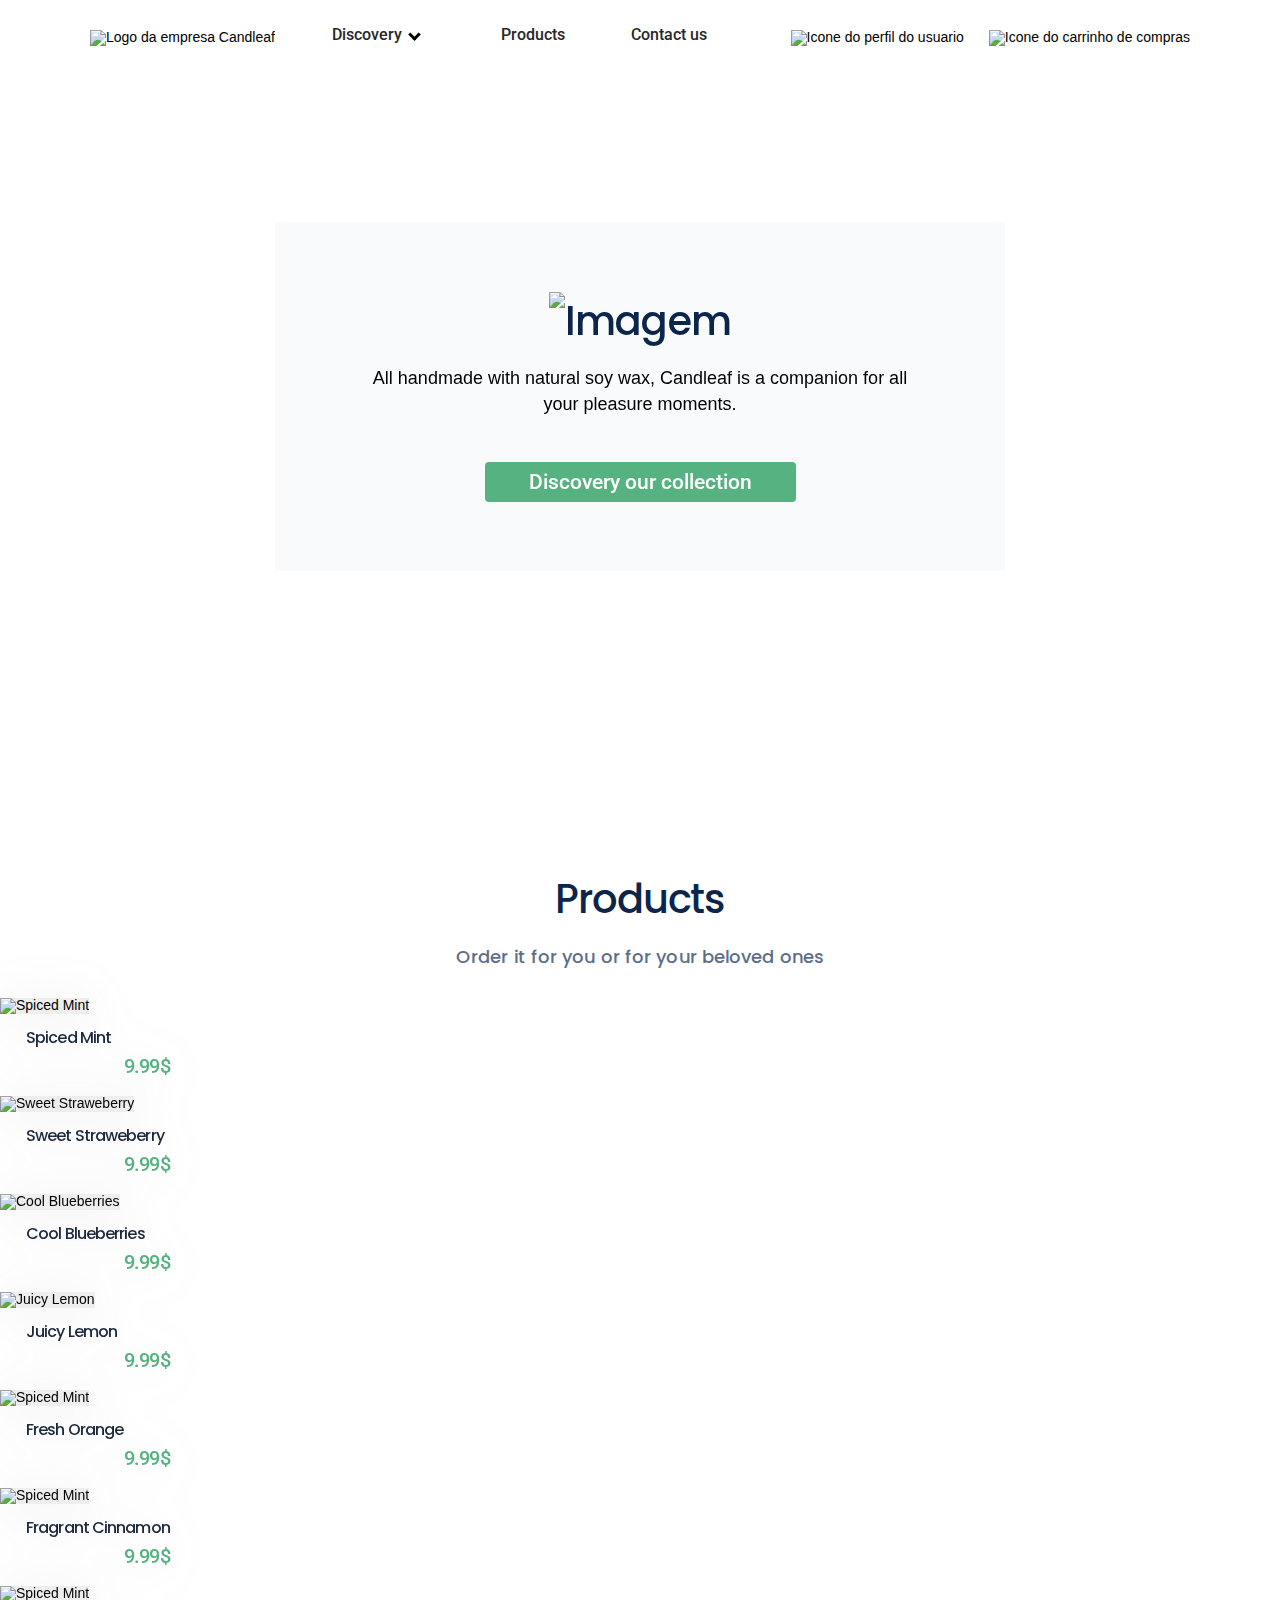
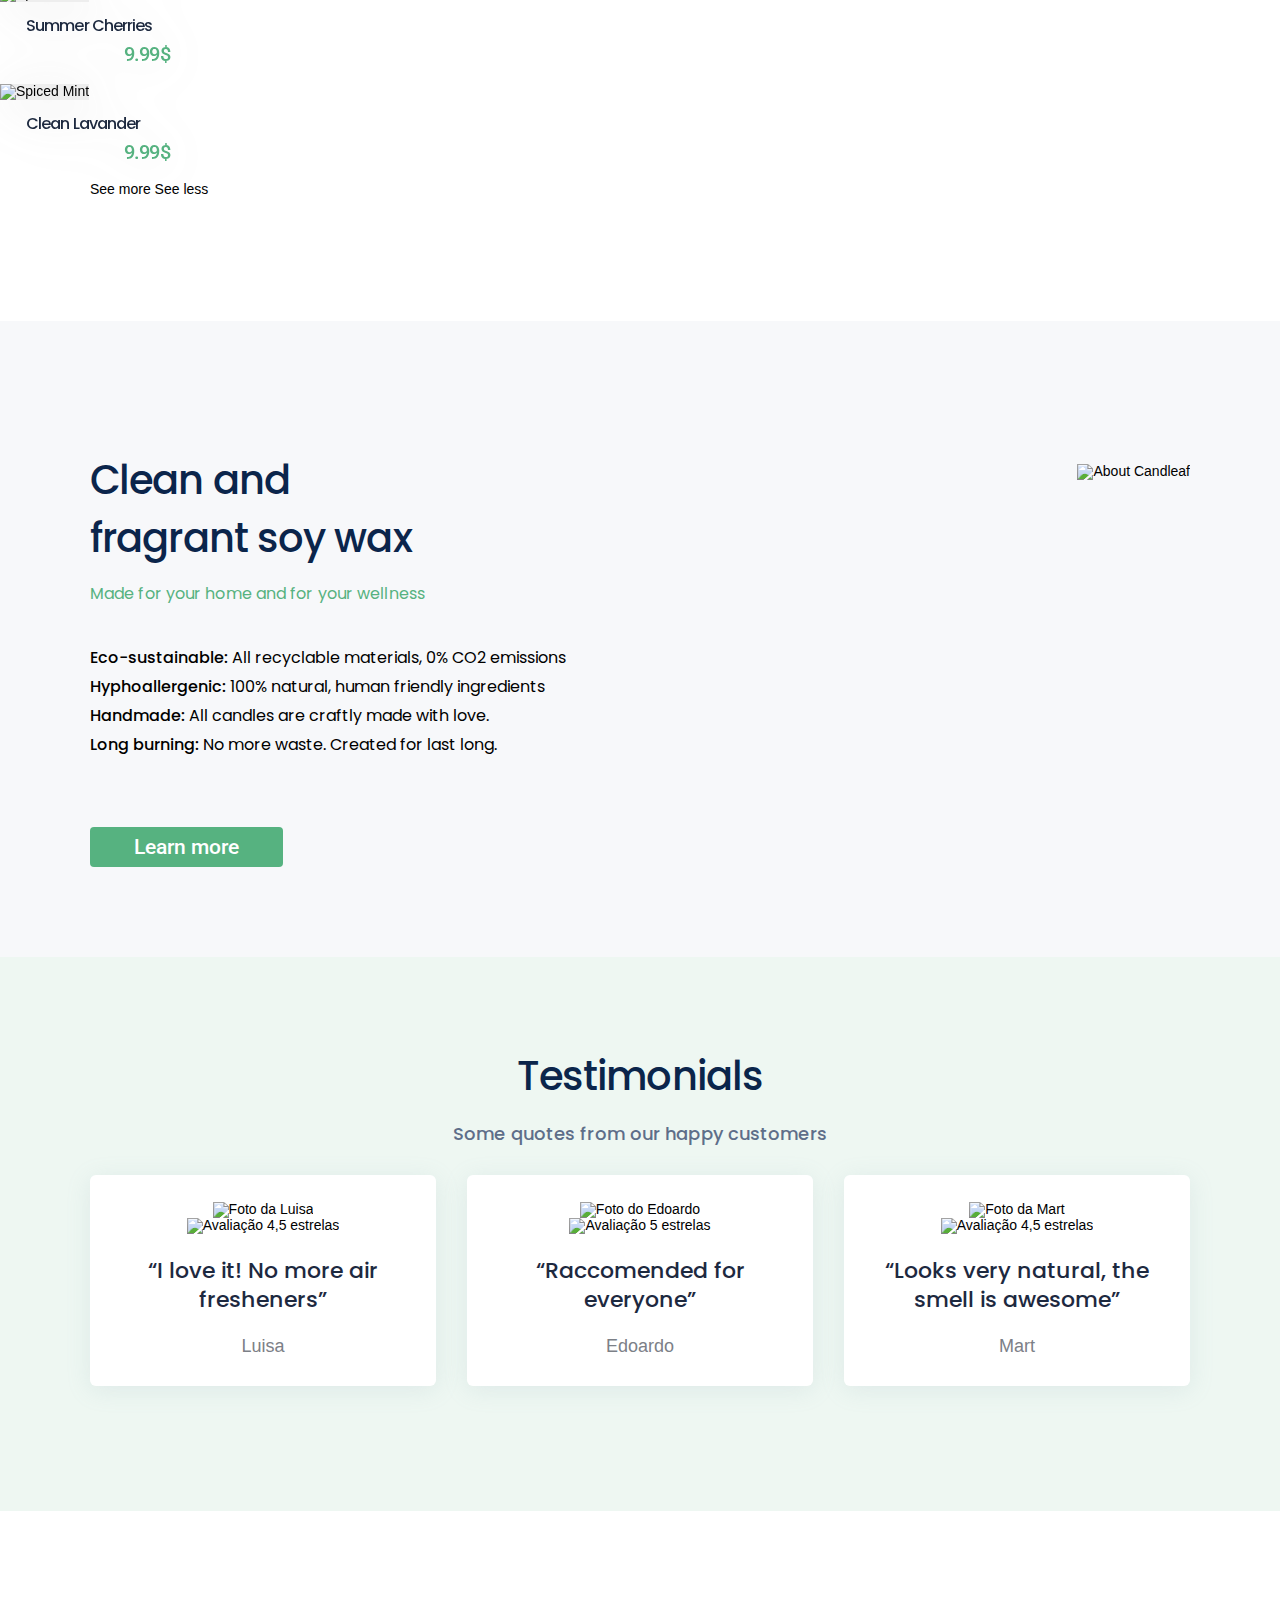
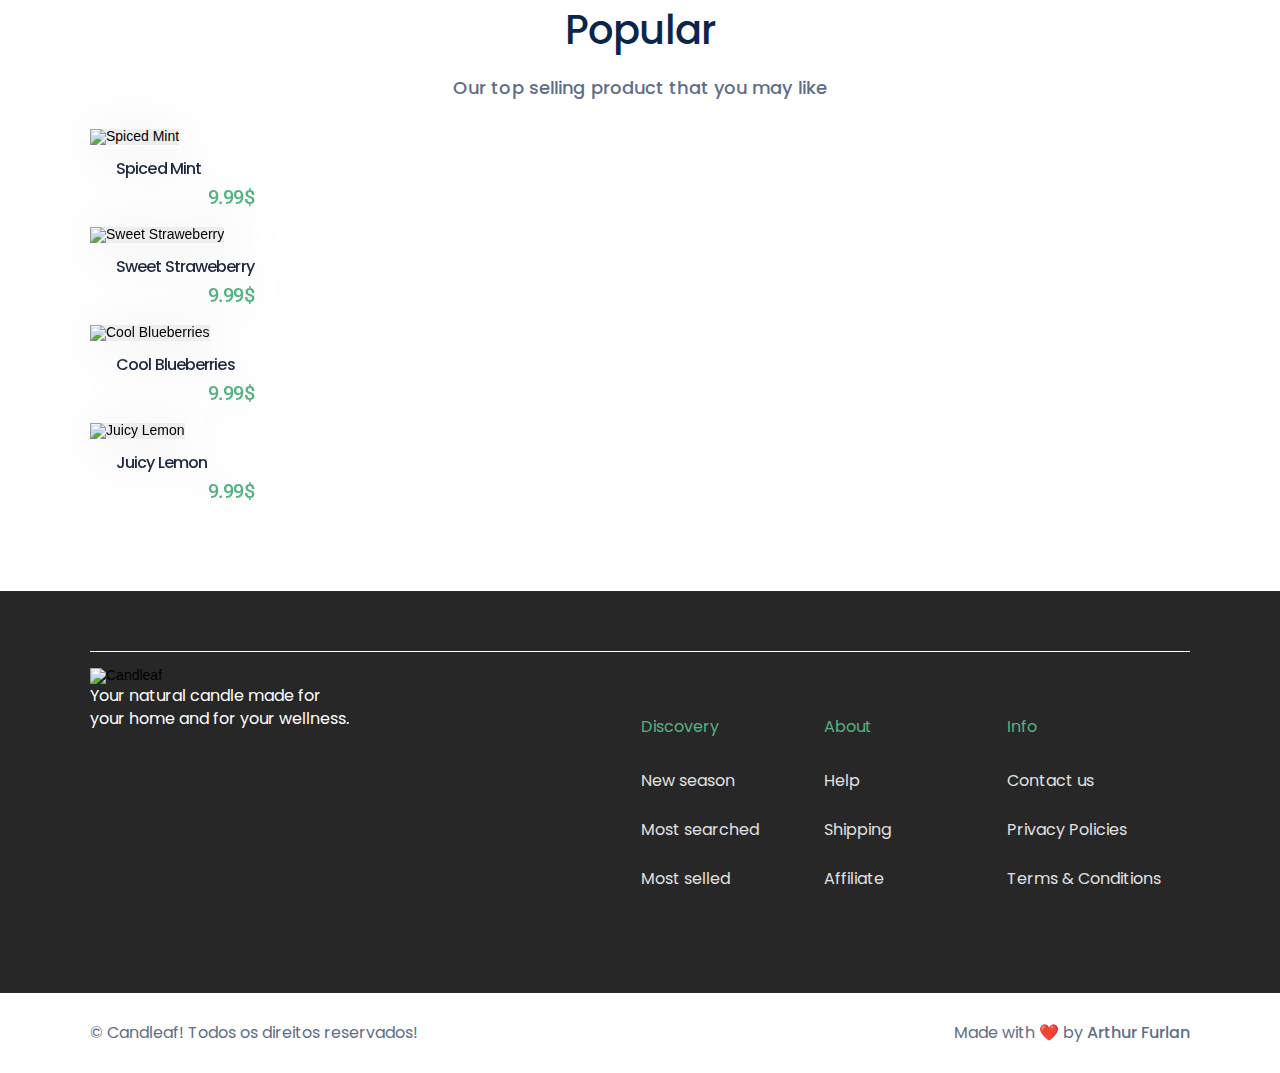
==== commit c059b7da: "Feito mostra mais mostrar menos" ====
--- a/index.html
+++ b/index.html
@@ -146,94 +146,119 @@
 
         <!-- Sessão dos produtos -->
         <section class="products" id="products">
-
+            <!-- <section class="container"> -->
+            <article class="container">
+                <h2>
+                    Products
+                </h2>
+                <h3>
+                    Order it for you or for your beloved ones
+                </h3>
+            </article>
+
+            <article class="grid" >
+                <section class="vitrine" id="mostrar-mais">
+                    <div>
+                        <a href="#">
+                            <figure>
+                                <img src="imagens/image 1.png" alt="Spiced Mint">
+                            </figure>
+                            <article class="tag">
+                                <p>Spiced Mint</p>
+                                <p>9.99$</p>
+                            </article>
+                        </a>
+                    </div>
+                    <div>
+
+                        <a href="#">
+                            <figure>
+                                <img src="imagens/image 2.png" alt="Sweet Straweberry">
+                            </figure>
+                            <article class="tag">
+                                <p>Sweet Straweberry</p>
+                                <p>9.99$</p>
+                            </article>
+                        </a>
+                    </div>
+                    <div>
+
+                        <a href="#">
+                            <figure>
+                                <img src="imagens/image 3.png" alt="Cool Blueberries">
+                            </figure>
+                            <article class="tag">
+                                <p>Cool Blueberries</p>
+                                <p>9.99$</p>
+                            </article>
+                        </a>
+                    </div>
+                    <div>
+                        <a href="#">
+                            <figure>
+
+                                <img src="imagens/image 4.png" alt="Juicy Lemon">
+                            </figure>
+                            <article class="tag">
+                                <p>Juicy Lemon</p>
+                                <p>9.99$</p>
+                            </article>
+                        </a>
+                    </div>
+                    <div>
+                        <a href="#">
+                            <figure>
+                                <img src="imagens/image 5.png" alt="Spiced Mint">
+                            </figure>
+                            <article class="tag">
+                                <p>Fresh Orange</p>
+                                <p>9.99$</p>
+                            </article>
+                        </a>
+                    </div>
+                    <div>
+                        <a href="#">
+                            <figure>
+                                <img src="imagens/image 6.png" alt="Spiced Mint">
+                            </figure>
+                            <article class="tag">
+                                <p>Fragrant Cinnamon</p>
+                                <p>9.99$</p>
+                            </article>
+                        </a>
+                    </div>
+                    <div>
+                        <a href="#">
+                            <figure>
+                                <img src="imagens/image 7.png" alt="Spiced Mint">
+                            </figure>
+                            <article class="tag">
+                                <p>Summer Cherries</p>
+                                <p>9.99$</p>
+                            </article>
+                        </a>
+                    </div>
+                    <div>
+                        <a href="#">
+                            <figure>
+                                <img src="imagens/image 8.png" alt="Spiced Mint">
+                            </figure>
+                            <article>
+                                <p>Clean Lavander</p>
+                                <p>9.99$</p>
+                            </article>
+                        </a>
+                    </div>
+                </section>
+            </article>
+            <!-- Na section abaixo ficarão os botões de veja mais e veja menos -->
             <section class="container">
-
-                <article>
-                    <h2>
-                        Products
-                    </h2>
-                    <h3>
-                        Order it for you or for your beloved ones
-                    </h3>
-                </article>
-
-                <article class="grid">
-                    <!-- <div> -->
-                    <a href="#">
-                        <img src="imagens/image 1.png" alt="Spiced Mint">
-                        <article class="tag">
-                            <p>Spiced Mint</p>
-                            <p>9.99$</p>
-                        </article>
-                    </a>
-                    <!-- </div>
-                    <div> -->
-                    <a href="#">
-                        <img src="imagens/image 2.png" alt="Sweet Straweberry">
-                        <article class="tag">
-                            <p>Sweet Straweberry</p>
-                            <p>9.99$</p>
-                        </article>
-                    </a>
-                    <!-- </div>
-                    <div> -->
-                    <a href="#">
-                        <img src="imagens/image 3.png" alt="Cool Blueberries">
-                        <article class="tag">
-                            <p>Cool Blueberries</p>
-                            <p>9.99$</p>
-                        </article>
-                    </a>
-                    <!-- </div>
-                    <div> -->
-                    <a href="#">
-                        <img src="imagens/image 4.png" alt="Juicy Lemon">
-                        <article class="tag">
-                            <p>Juicy Lemon</p>
-                            <p>9.99$</p>
-                        </article>
-                    </a>
-                    <!-- </div>
-                    <div> -->
-                    <a href="#">
-                        <img src="imagens/image 5.png" alt="Spiced Mint">
-                        <article class="tag">
-                            <p>Fresh Orange</p>
-                            <p>9.99$</p>
-                        </article>
-                    </a>
-                    <!-- </div>
-                    <div> -->
-                    <a href="#">
-                        <img src="imagens/image 6.png" alt="Spiced Mint">
-                        <article class="tag">
-                            <p>Fragrant Cinnamon</p>
-                            <p>9.99$</p>
-                        </article>
-                    </a>
-                    <!-- </div>
-                    <div> -->
-                    <a href="#">
-                        <img src="imagens/image 7.png" alt="Spiced Mint">
-                        <article class="tag">
-                            <p>Summer Cherries</p>
-                            <p>9.99$</p>
-                        </article>
-                    </a>
-                    <!-- </div>
-                    <div> -->
-                    <a href="#">
-                        <img src="imagens/image 8.png" alt="Spiced Mint">
-                        <article>
-                            <p>Clean Lavander</p>
-                            <p>9.99$</p>
-                        </article>
-                    </a>
-                    <!-- </div> -->
-                </article>
-
-            </section>
+                <a href="#." id="ver-mais">See more</a>
+                <a href="#." id="ver-menos">See less</a>
+
+            </section>
+
+            <!-- </section> -->
 
         </section>
 
@@ -404,48 +429,58 @@
         </article>
 
         <section class="popular">
-            <section class="container">
+            <section class="container" id="popular">
                 <article>
                     <h2>Popular</h2>
                     <h3>Our top selling product that you may like</h3>
                 </article>
                 <article class="grid">
-                    <!-- <div> -->
-                    <a href="#">
-                        <img src="imagens/image 1.png" alt="Spiced Mint">
-                        <article>
-                            <p>Spiced Mint</p>
-                            <p>9.99$</p>
-                        </article>
-                    </a>
-                    <!-- </div>
-                    <div> -->
-                    <a href="#">
-                        <img src="imagens/image 2.png" alt="Sweet Straweberry">
-                        <article>
-                            <p>Sweet Straweberry</p>
-                            <p>9.99$</p>
-                        </article>
-                    </a>
-                    <!-- </div>
-                    <div> -->
-                    <a href="#">
-                        <img src="imagens/image 3.png" alt="Cool Blueberries">
-                        <article>
-                            <p>Cool Blueberries</p>
-                            <p>9.99$</p>
-                        </article>
-                    </a>
-                    <!-- </div>
-                    <div> -->
-                    <a href="#">
-                        <img src="imagens/image 4.png" alt="Juicy Lemon">
-                        <article class="price">
-                            <p>Juicy Lemon</p>
-                            <p>9.99$</p>
-                        </article>
-                    </a>
-                    <!-- </div> -->
+                    <section class="vitrine">
+                        <div>
+                            <a href="#">
+                                <figure>
+                                    <img src="imagens/image 1.png" alt="Spiced Mint">
+                                </figure>
+                                <article>
+                                    <p>Spiced Mint</p>
+                                    <p>9.99$</p>
+                                </article>
+                            </a>
+                        </div>
+                        <div>
+                            <a href="#">
+                                <figure>
+                                    <img src="imagens/image 2.png" alt="Sweet Straweberry">
+                                </figure>
+                                <article>
+                                    <p>Sweet Straweberry</p>
+                                    <p>9.99$</p>
+                                </article>
+                            </a>
+                        </div>
+                        <div>
+                            <a href="#">
+                                <figure>
+                                    <img src="imagens/image 3.png" alt="Cool Blueberries">
+                                </figure>
+                                <article>
+                                    <p>Cool Blueberries</p>
+                                    <p>9.99$</p>
+                                </article>
+                            </a>
+                        </div>
+                        <div>
+                            <a href="#">
+                                <figure>
+                                    <img src="imagens/image 4.png" alt="Juicy Lemon">
+                                </figure>
+                                <article class="price">
+                                    <p>Juicy Lemon</p>
+                                    <p>9.99$</p>
+                                </article>
+                            </a>
+                        </div>
+                    </section>
                 </article>
 
             </section>
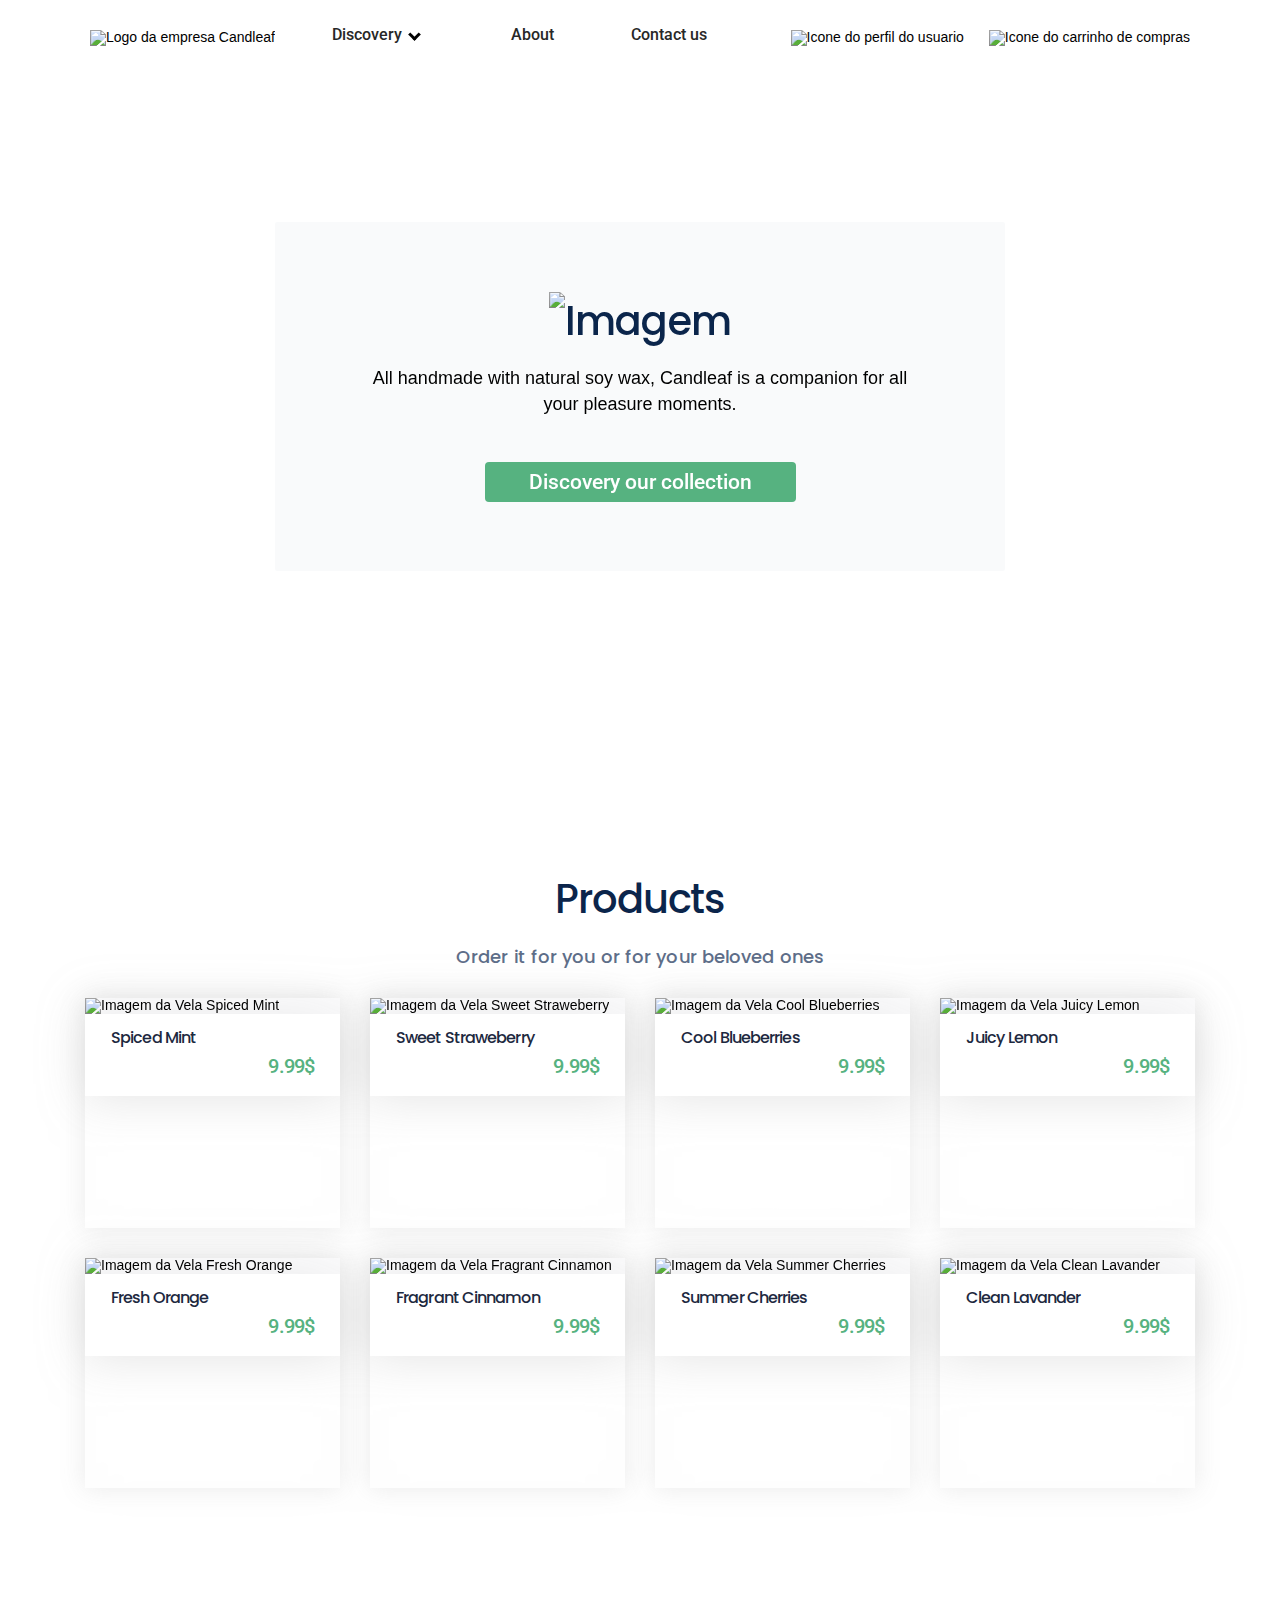
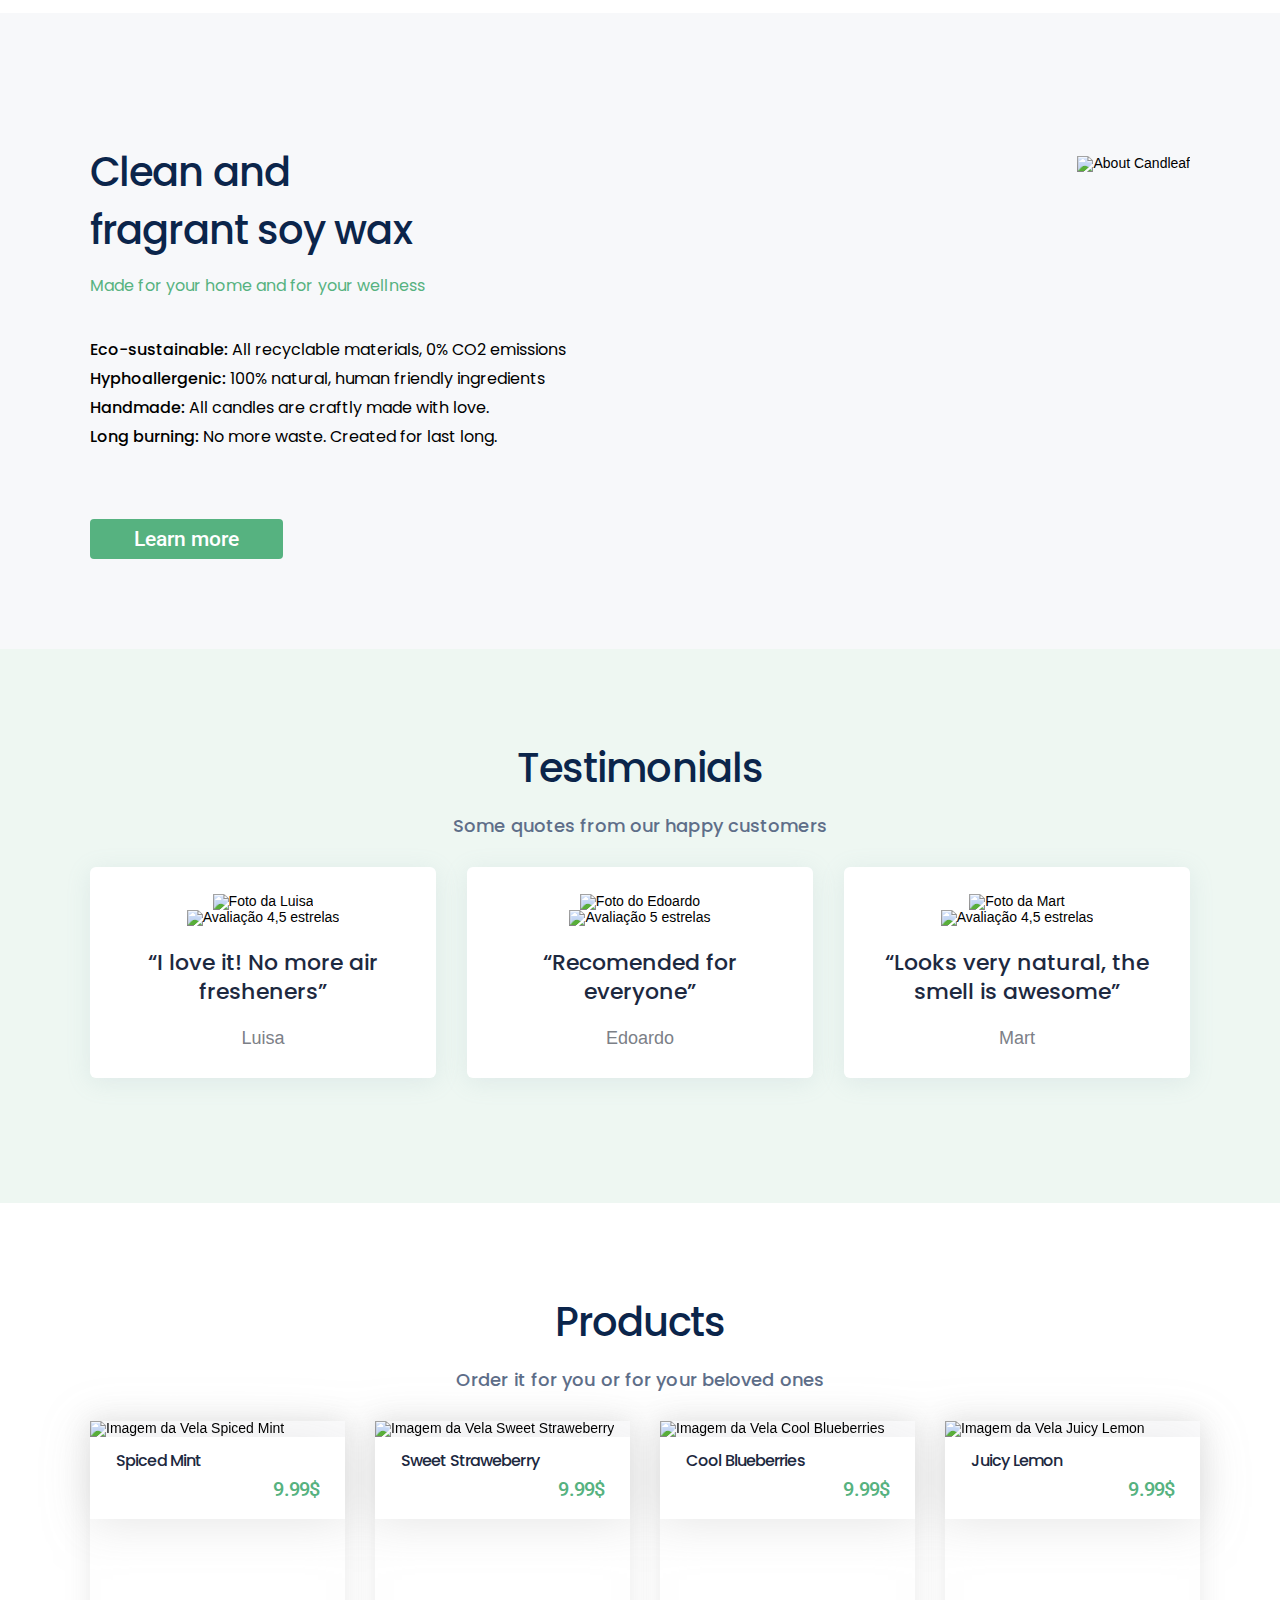
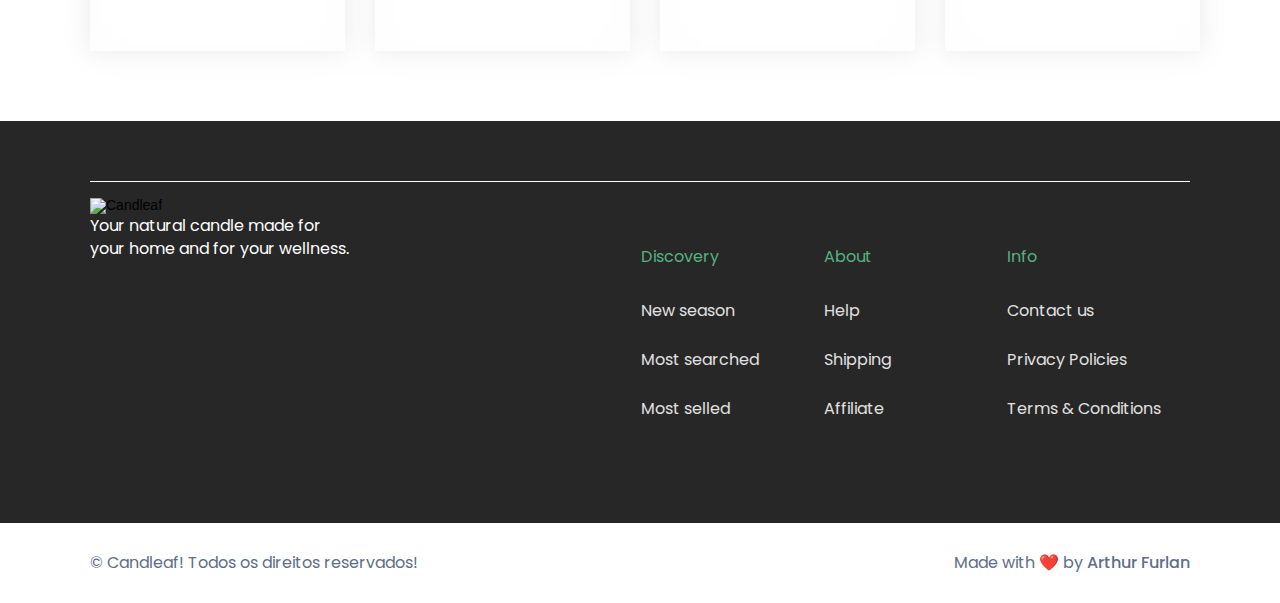
==== commit 5075e524: "Projeto final, versão final" ====
--- a/index.html
+++ b/index.html
@@ -19,13 +19,10 @@
 </head>
 
 <body>
-
-
     <!-- header -->
     <header>
         <!-- Topo com menu Hamburger -->
         <section class="container hidden">
-
             <div id="botao-menu">
                 <div class="item-1">
                     <span class="hamburger"></span>
@@ -37,9 +34,6 @@
                     <span class="hamburger"></span>
                 </div>
             </div>
-
-
-
             <div class="logo-mobile">
                 <h1>
                     <figure>
@@ -49,6 +43,7 @@
                     </figure>
                 </h1>
             </div>
+
             <div class="usuarioMobile">
                 <ul>
                     <li>
@@ -61,6 +56,42 @@
             </div>
 
         </section>
+        <nav class="hidden hidden2">
+            <ul>
+                <li>
+                    <a href="#." id="abrir-menu">
+                        Discovery
+                    </a>
+                    <ul class="abrir-menu" id="menu2">
+                        <li>
+                            <a href="#products">
+                                Products
+                            </a>
+                        </li>
+                        <li>
+                            <a href="#testimonials">
+                                Testimonials
+                            </a>
+                        </li>
+                        <li>
+                            <a href="#popular">
+                                Popular
+                            </a>
+                        </li>
+                    </ul>
+                </li>
+                <li>
+                    <a href="#about">
+                        About
+                    </a>
+                </li>
+                <li>
+                    <a href="#.">
+                        Contact Us
+                    </a>
+                </li>
+            </ul>
+        </nav>
 
         <section class="container hidden-noMobile">
             <!-- Logo dentro do topo-->
@@ -79,7 +110,7 @@
                     </li>
 
 
-                    <li><a href="#">Products</a></li>
+                    <li><a href="#">About</a></li>
                     <li><a href="#">Contact us</a></li>
                 </ul>
             </nav>
@@ -100,8 +131,8 @@
 
     <!-- Inicio do conteudo -->
     <main>
-
-        <section class="discovery">
+        <!-- Temos q usar o id para poder fazer menus irem até essa parte no clique. -->
+        <section class="discovery" id="discovery">
 
             <!-- Imagem de fundo do banner de cima -->
             <section class="banner banner-img">
@@ -125,24 +156,6 @@
                 </p>
             </article>
         </section>
-
-        <!-- <section class="discovery" id="discovery"> -->
-
-        <!-- discovery text -->
-        <!-- <article class="banner">
-                <img src="images/hero-title.png" alt="Apresentação">
-                <h2>
-                    The nature candle
-                </h2>
-                <h4>
-                    All handmade with natural soy wax, Candleaf is a companion for all your pleasure moments.
-                </h4>
-                <p>
-                    <a href="#products" class="button-home">Discovery our collection</a>
-                </p>
-            </article>
-
-        </section> -->
 
         <!-- Sessão dos produtos -->
         <section class="products" id="products">
@@ -156,12 +169,12 @@
                 </h3>
             </article>
 
-            <article class="grid" >
+            <article class="grid">
                 <section class="vitrine" id="mostrar-mais">
                     <div>
                         <a href="#">
                             <figure>
-                                <img src="imagens/image 1.png" alt="Spiced Mint">
+                                <img src="imagens/image 1.png" alt="Imagem da Vela Spiced Mint">
                             </figure>
                             <article class="tag">
                                 <p>Spiced Mint</p>
@@ -173,7 +186,7 @@
 
                         <a href="#">
                             <figure>
-                                <img src="imagens/image 2.png" alt="Sweet Straweberry">
+                                <img src="imagens/image 2.png" alt="Imagem da Vela Sweet Straweberry">
                             </figure>
                             <article class="tag">
                                 <p>Sweet Straweberry</p>
@@ -185,7 +198,7 @@
 
                         <a href="#">
                             <figure>
-                                <img src="imagens/image 3.png" alt="Cool Blueberries">
+                                <img src="imagens/image 3.png" alt="Imagem da Vela Cool Blueberries">
                             </figure>
                             <article class="tag">
                                 <p>Cool Blueberries</p>
@@ -197,7 +210,7 @@
                         <a href="#">
                             <figure>
 
-                                <img src="imagens/image 4.png" alt="Juicy Lemon">
+                                <img src="imagens/image 4.png" alt="Imagem da Vela Juicy Lemon">
                             </figure>
                             <article class="tag">
                                 <p>Juicy Lemon</p>
@@ -208,7 +221,7 @@
                     <div>
                         <a href="#">
                             <figure>
-                                <img src="imagens/image 5.png" alt="Spiced Mint">
+                                <img src="imagens/image 5.png" alt="Imagem da Vela Fresh Orange">
                             </figure>
                             <article class="tag">
                                 <p>Fresh Orange</p>
@@ -219,7 +232,7 @@
                     <div>
                         <a href="#">
                             <figure>
-                                <img src="imagens/image 6.png" alt="Spiced Mint">
+                                <img src="imagens/image 6.png" alt="Imagem da Vela Fragrant Cinnamon">
                             </figure>
                             <article class="tag">
                                 <p>Fragrant Cinnamon</p>
@@ -230,7 +243,7 @@
                     <div>
                         <a href="#">
                             <figure>
-                                <img src="imagens/image 7.png" alt="Spiced Mint">
+                                <img src="imagens/image 7.png" alt="Imagem da Vela Summer Cherries">
                             </figure>
                             <article class="tag">
                                 <p>Summer Cherries</p>
@@ -241,7 +254,7 @@
                     <div>
                         <a href="#">
                             <figure>
-                                <img src="imagens/image 8.png" alt="Spiced Mint">
+                                <img src="imagens/image 8.png" alt="Imagem da Vela Clean Lavander">
                             </figure>
                             <article>
                                 <p>Clean Lavander</p>
@@ -254,16 +267,13 @@
             <!-- Na section abaixo ficarão os botões de veja mais e veja menos -->
             <section class="container">
                 <a href="#." id="ver-mais">See more</a>
-                <a href="#." id="ver-menos">See less</a>
-
-            </section>
-
-            <!-- </section> -->
-
+                <a href="#products" id="ver-menos">See less</a>
+
+            </section>
         </section>
 
         <!-- Sessão sobre -->
-        <section class="about hidden-noMobile">
+        <section class="about hidden-noMobile" id="about">
 
             <section class="container">
 
@@ -302,7 +312,7 @@
         </section>
 
         <!-- Sessão sobre MOBILE-->
-        <section class="about hidden">
+        <section class="about hidden" id="about" a>
 
             <section class="container">
 
@@ -351,15 +361,10 @@
                 <figure class="hidden-noMobile">
                     <img src="imagens/velas.png" alt="About Candleaf">
                 </figure>
-
-            </section>
-
-        </section>
-
-        <article class="testimonials">
-
+            </section>
+        </section>
+        <article class="testimonials" id="testimonials">
             <section class="container">
-
                 <article>
                     <h2>
                         Testimonials
@@ -368,16 +373,12 @@
                         Some quotes from our happy customers
                     </h3>
                 </article>
-
                 <section>
-
-
                     <article class="cliente">
                         <figure>
                             <img src="imagens/luisa.png" alt="Foto da Luisa">
                             <img src="imagens/4,5 estrelas.png" alt="Avaliação 4,5 estrelas">
                         </figure>
-
                         <article>
                             <h4>
                                 “I love it! No more air fresheners”
@@ -387,30 +388,25 @@
                             </p>
                         </article>
                     </article>
-
                     <article class="cliente">
                         <figure>
                             <img src="imagens/edoardo.png" alt="Foto do Edoardo">
                             <img src="imagens/5 estrelas.png" alt="Avaliação 5 estrelas">
                         </figure>
-
                         <article>
                             <h4>
-                                “Raccomended for everyone”
+                                “Recomended for everyone”
                             </h4>
                             <p>
                                 Edoardo
                             </p>
                         </article>
-
                     </article>
-
                     <article class="cliente">
                         <figure>
                             <img src="imagens/Mart.png" alt="Foto da Mart">
                             <img src="imagens/4,5 estrelas.png" alt="Avaliação 4,5 estrelas">
                         </figure>
-
                         <article>
                             <h4>
                                 “Looks very natural, the smell is awesome”
@@ -419,27 +415,23 @@
                                 Mart
                             </p>
                         </article>
-
                     </article>
-
                 </section>
-
-            </section>
-
+            </section>
         </article>
 
-        <section class="popular">
+        <section class="popular" id="popular">
             <section class="container" id="popular">
                 <article>
-                    <h2>Popular</h2>
-                    <h3>Our top selling product that you may like</h3>
+                    <h2>Products</h2>
+                    <h3>Order it for you or for your beloved ones</h3>
                 </article>
                 <article class="grid">
                     <section class="vitrine">
                         <div>
                             <a href="#">
                                 <figure>
-                                    <img src="imagens/image 1.png" alt="Spiced Mint">
+                                    <img src="imagens/image 1.png" alt="Imagem da Vela Spiced Mint">
                                 </figure>
                                 <article>
                                     <p>Spiced Mint</p>
@@ -450,7 +442,7 @@
                         <div>
                             <a href="#">
                                 <figure>
-                                    <img src="imagens/image 2.png" alt="Sweet Straweberry">
+                                    <img src="imagens/image 2.png" alt="Imagem da Vela Sweet Straweberry">
                                 </figure>
                                 <article>
                                     <p>Sweet Straweberry</p>
@@ -461,7 +453,7 @@
                         <div>
                             <a href="#">
                                 <figure>
-                                    <img src="imagens/image 3.png" alt="Cool Blueberries">
+                                    <img src="imagens/image 3.png" alt="Imagem da Vela Cool Blueberries">
                                 </figure>
                                 <article>
                                     <p>Cool Blueberries</p>
@@ -472,7 +464,7 @@
                         <div>
                             <a href="#">
                                 <figure>
-                                    <img src="imagens/image 4.png" alt="Juicy Lemon">
+                                    <img src="imagens/image 4.png" alt="Imagem da Vela Juicy Lemon">
                                 </figure>
                                 <article class="price">
                                     <p>Juicy Lemon</p>
@@ -482,9 +474,10 @@
                         </div>
                     </section>
                 </article>
-
-            </section>
-
+                <a class="hidden" id="see-more" href="#">
+                    See More
+                </a>
+            </section>
         </section>
     </main>
 
@@ -528,7 +521,6 @@
                 </ul>
             </article>
         </section>
-
         <section class="footerBranco">
             <section class="container">
                 <p>&copy; Candleaf! Todos os direitos reservados!</p>
@@ -537,9 +529,6 @@
         </section>
     </footer>
 
-
-
-
     <!-- NAO CONECTAR MAIS DE 1 BIBLIOTECA JQUERY!!! -->
     <script src="https://cdnjs.cloudflare.com/ajax/libs/jquery/3.6.0/jquery.min.js"
         integrity="sha512-894YE6QWD5I59HgZOGReFYm4dnWc1Qt5NtvYSaNcOP+u1T9qYdvdihz0PPSiiqn/+/3e7Jo4EaG7TubfWGUrMQ=="
--- a/css/projFinal-desktopV2.css
+++ b/css/projFinal-desktopV2.css
@@ -169,7 +169,7 @@
     right: 0;
     position: fixed;
     top: 0;
-    z-index: 999;
+    z-index: 5;
 }
 
 header section,
@@ -295,6 +295,28 @@
     width: fit-content;
 }
 
+.discovery>.products .container>a {
+    color: white;
+    display: flex;
+    font: 500 21px/24px 'Roboto';
+    padding: 8px 44px;
+    position: relative;
+    z-index: 9;
+    border-radius: 4px;
+    width: fit-content;
+}
+
+.vitrine {
+    display: flex;
+    flex-wrap: wrap;
+    gap: 30px;
+    justify-content: center;
+}
+
+.vitrine figure {
+    background: rgba(247, 248, 250, .4);
+}
+
 .products,
 .popular {
     padding: 90px 0 125px;
@@ -339,8 +361,10 @@
     /* Usar flex e flex:wrap pq dai se for adicionando varios itens nao vai ter q ficar alterando o grid */
     display: flex;
     flex-wrap: wrap;
-    filter: drop-shadow(0px 4px 24px rgba(123, 123, 123, 0.15));
+    filter: drop-shadow(0px 4px 24px rgba(123, 123, 123, 0.2));
     gap: 13px;
+    width: 1110px;
+    margin: auto;
 }
 
 .grid a {
@@ -362,7 +386,7 @@
 
 
 .grid img {
-    background: rgb(238, 238, 238);
+    background: rgba(238, 238, 238, .0);
 }
 
 .grid article {
@@ -388,6 +412,34 @@
     justify-content: flex-end;
 }
 
+.vitrine article {
+    background: #fff;
+    left: 0;
+    right: 0;
+    bottom: 0;
+    padding: 10px 26px 16px;
+    position: relative;
+    margin-bottom: 26px;
+}
+
+.vitrine div {
+    position: relative;
+    min-height: 230px;
+    min-width: 255px;
+}
+
+.vitrine div>a {
+    display: block;
+    box-shadow: 0px 0px 24px 1px rgb(123 123 123 / 15%);
+    min-height: 230px;
+    min-width: 255px;
+    transform: translate(0, 0);
+    transition: 1s ease all;
+}
+#ver-mais, #ver-menos{
+    display: none;
+}
+
 
 
 /* SOBRE */
@@ -463,7 +515,6 @@
     color: #1D293F;
     font: 500 22px/29px 'Poppins';
     margin: 22px 18px;
-    max-width: 90%;
 }
 
 .testimonials p {
@@ -477,7 +528,7 @@
 }
 
 .testimonials>.container section {
-    display: grid;
+    display: flex;
     gap: 31px;
     grid-template-columns: 1fr 1fr 1fr;
 }
@@ -487,6 +538,7 @@
     border-radius: 6px;
     box-shadow: 0px 4px 24px rgba(139, 167, 178, 0.16);
     padding-bottom: 29px;
+    width: 80%;
 }
 
 
@@ -505,6 +557,7 @@
 footer {
     background: #272727;
     padding: 60px 0 0;
+    min-width: 100%;
 }
 
 footer>.container:first-child {
@@ -531,7 +584,7 @@
     margin-bottom: 50px;
     margin-right: 0;
     padding-left: 0;
-    
+
 }
 
 footer ul ul {
@@ -547,10 +600,11 @@
     margin-left: 0px;
 }
 
-footer ul li ul{
+footer ul li ul {
     padding: 0;
 }
-footer li{
+
+footer li {
     width: 170px;
     margin-right: 13px;
 }
@@ -593,11 +647,9 @@
 
     /* Começar pelo CONTAINER! */
     .container {
-        width: 100%;
+        max-width: 100%;
+        margin: 0 auto;
         padding: 0 15px;
-        flex-wrap: wrap;
-        display: flex;
-        justify-content: space-between;
     }
 
 
@@ -607,28 +659,29 @@
 
 
     header {
-        /* overflow: hidden; */
+        overflow: hidden;
         background: white;
         position: fixed;
-        width: 100%;
+        max-width: 100%;
         left: 0;
         right: 0;
         top: 0;
 
     }
 
+
+
     .hidden {
         display: flex;
+        align-items: center;
+        justify-content: space-between;
     }
 
     .hidden-noMobile {
         display: none;
     }
 
-    .banner-mobile {
-        display: flex;
-
-    }
+
 
     /* .bgmobile {
         width: 100%;
@@ -637,8 +690,11 @@
     header section ul {
         display: flex;
         justify-content: flex-end;
-        gap: 15px;
+        align-items: center;
+        gap: 0px;
+        margin-right: 0;
         padding-left: 0;
+        padding-right: 0;
     }
 
 
@@ -649,11 +705,11 @@
 
     #botao-menu {
         cursor: pointer;
-        padding-right: 26px;
-    }
-
-
-
+        display: flex;
+        width: 32px;
+        flex-direction: column;
+        margin-left: 30px;
+    }
 
 
     .hamburger {
@@ -666,11 +722,13 @@
 
     .item-1 {
         padding-bottom: 5px;
+        display: block;
     }
 
     .item-2,
     .item-3 {
         padding: 5px 0;
+        display: block;
     }
 
     nav,
@@ -679,19 +737,33 @@
         display: none;
     }
 
+    .banner-mobile {
+        max-width: 100%;
+        max-height: 780px;
+    }
+
     .usuarioMobile {
         display: flex;
         flex-wrap: wrap;
+        align-items: center;
+        /* padding-right: 13px; */
+        gap: 15px;
+        margin-right: 26px;
 
     }
 
     /* Parte do conheça nossos produtos */
 
     .discovery {
-        display: flex;
+        display: block;
+        /* justify-content: center;
+        position: relative;
+        max-width: 100%; */
+
+        height: 780px;
+        max-width: 100%;
+
         justify-content: center;
-        position: relative;
-        width: 100%;
 
 
     }
@@ -719,12 +791,52 @@
         font: 400 21px/24px 'Roboto';
     }
 
+    .products {
+        padding: 50px 0 72px;
+    }
+
+    /* .products > section {
+        max-height: 1140px;
+        overflow: hidden;
+    } */
+
+    .products .container>a {
+        color: white;
+        display: flex;
+        font: 500 21px/24px 'Roboto';
+        position: relative;
+        z-index: 5;
+        background: #56B280;
+        padding: 8px 44px;
+        border-radius: 4px;
+        width: fit-content;
+    }
+
+    #ver-menos {
+        display: none;
+    }
+
+    .products .container:last-child {
+        display: flex;
+        justify-content: center;
+        margin-top: 55px;
+    }
+
+    .products .container {
+        display: block;
+
+    }
+
     .grid {
-        display: flex;
-        flex-wrap: wrap;
+        display: block;
+        width: auto;
         justify-content: center;
-
-    }
+        margin: 0 15px;
+
+
+    }
+
+
 
     .grid img {
         align-items: center;
@@ -732,7 +844,8 @@
 
     .grid a {
         margin-bottom: 20px;
-
+        display: block;
+        /* box-shadow: 0px 0px 11px rgba(33, 33, 33, .2); */
     }
 
     .grid a:hover {
@@ -746,6 +859,33 @@
         transition: 1.3s ease all;
     }
 
+    .vitrine {
+        display: block;
+        width: 100%;
+        max-height: 1140px;
+        overflow: hidden;
+    }
+    .grid>.vitrine-mais-menos{
+        max-height: 2600px;
+        overflow: visible;
+    } 
+
+    .vitrine div figure {
+        display: flex;
+        justify-content: center;
+    }
+
+    .vitrine div>a {
+        display: block;
+        box-shadow: 0px 0px 19px 1px rgb(123 123 123 / 13%);
+        /* filter: drop-shadow(0px 2.5551px 15.3306px rgba(123, 123, 123, 0.15)); */
+        min-height: 230px;
+        min-width: 255px;
+        transform: translate(0, 0);
+        transition: 1s ease all;
+    }
+    #ver-mais{display:flex}
+
     .about .hidden-noMobile {
         display: none;
     }
@@ -813,11 +953,11 @@
     }
 
     .about figure {
-        width: 100%;
+        max-width: 100%;
     }
 
     .about img {
-        width: 100%;
+        max-width: 100%;
     }
 
     article {
@@ -827,12 +967,13 @@
 
     .testimonials>.container section {
         gap: 22px;
-        overflow: hidden;
+        overflow: scroll;
     }
 
     .testimonials h4 {
-        font: 500 18px/24px 'Poppins';
+        font: 500 22px/26px 'Poppins';
         margin: 0 18px;
+        text-align: center;
 
     }
 
@@ -848,7 +989,7 @@
 
     .cliente {
         padding: 0;
-        width: 267px;
+        min-width: 100%;
         height: 264px;
         display: flex;
         flex-wrap: wrap;
@@ -858,17 +999,25 @@
     /* Fazendo o carrossel */
 
 
-
-
     /* FOOTER */
     footer>.container:first-child {
         border-top: 1.5px solid #FFFFFF;
-        display: flex;
+        display: block;
         flex-wrap: wrap;
         justify-content: space-between;
         padding: 0 0;
     }
 
+    footer>.container:first-child p {
+
+        width: 100%;
+    }
+
+    footer section>article:first-child {
+        max-width: 100%;
+        margin: 0 0;
+        margin-left: 15px;
+    }
 
     footer ul {
         align-items: left;
@@ -890,5 +1039,10 @@
         padding-top: 20px;
         margin-left: 0px;
     }
-
-}+    footer li:nth-child(1){order: 0;}
+    footer li:nth-child(2){order:3;}
+    footer li>:nth-child(3){order:2;}
+
+    
+
+}
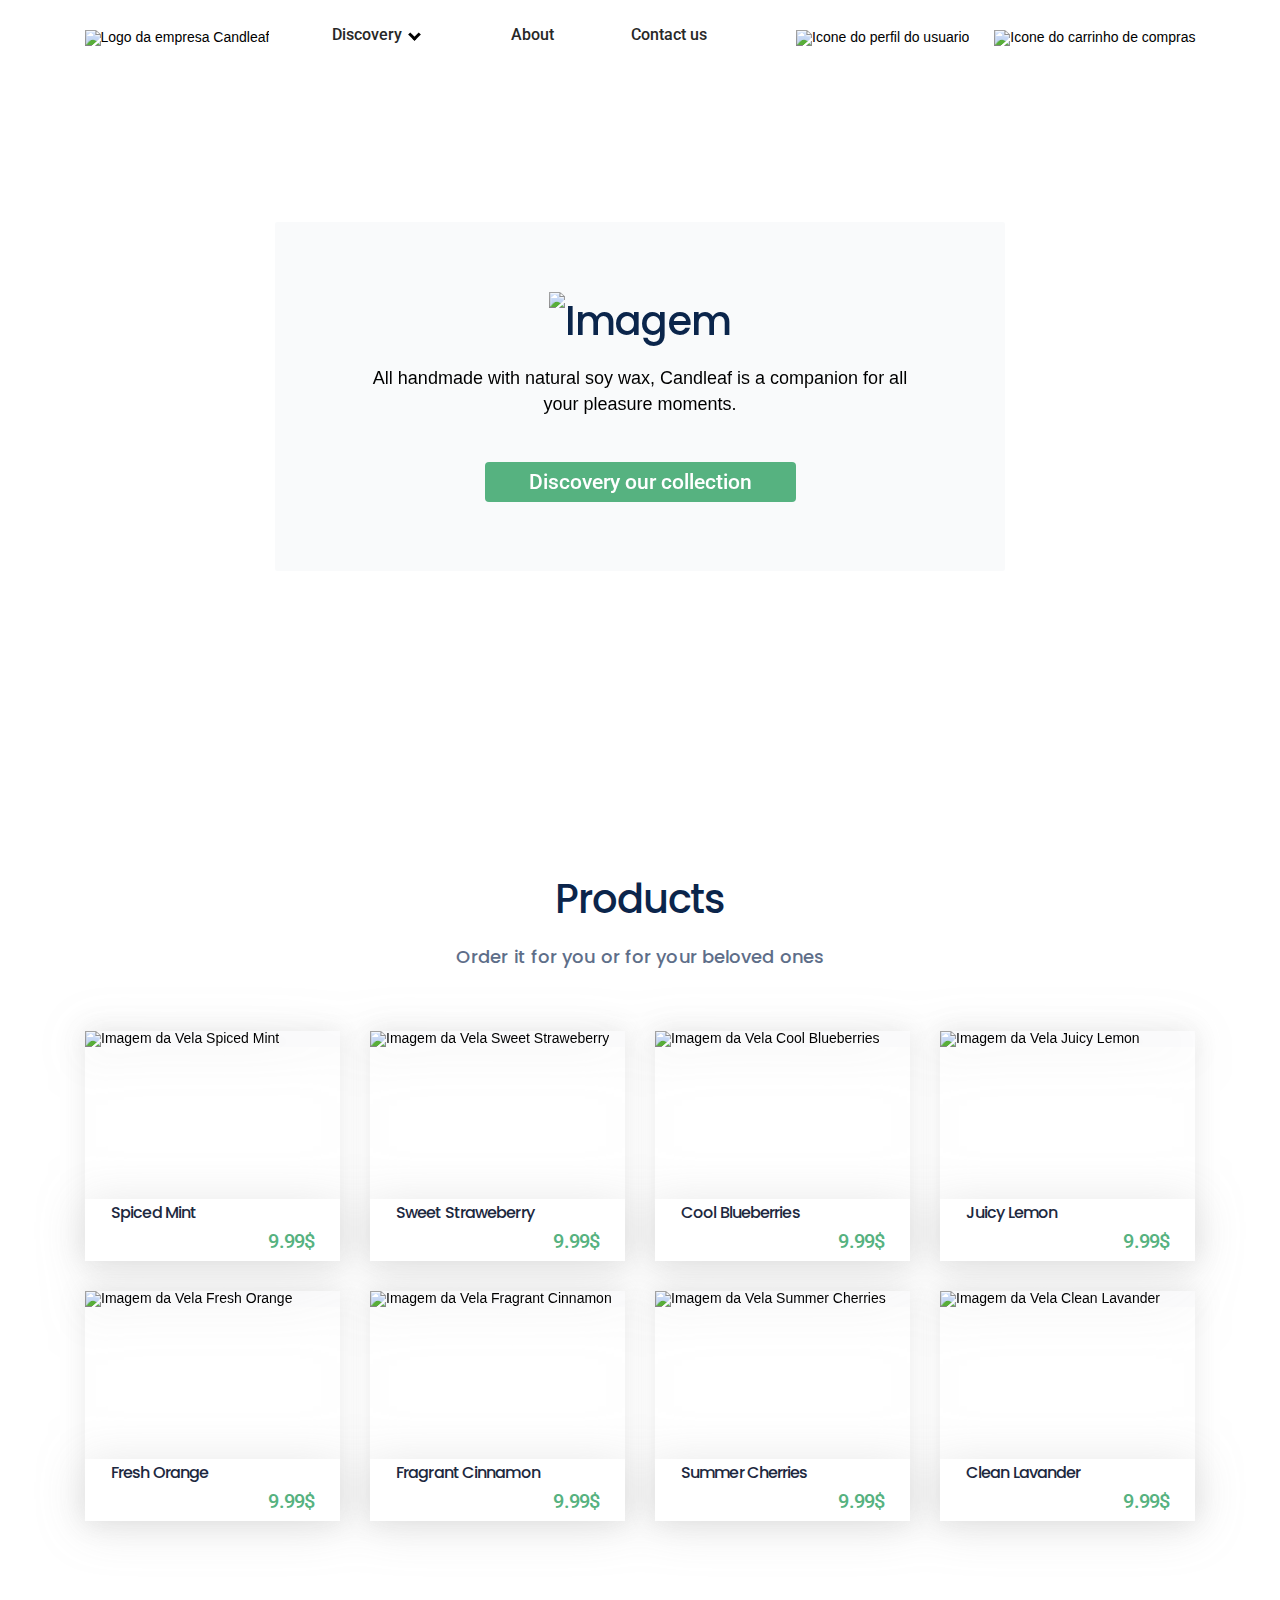
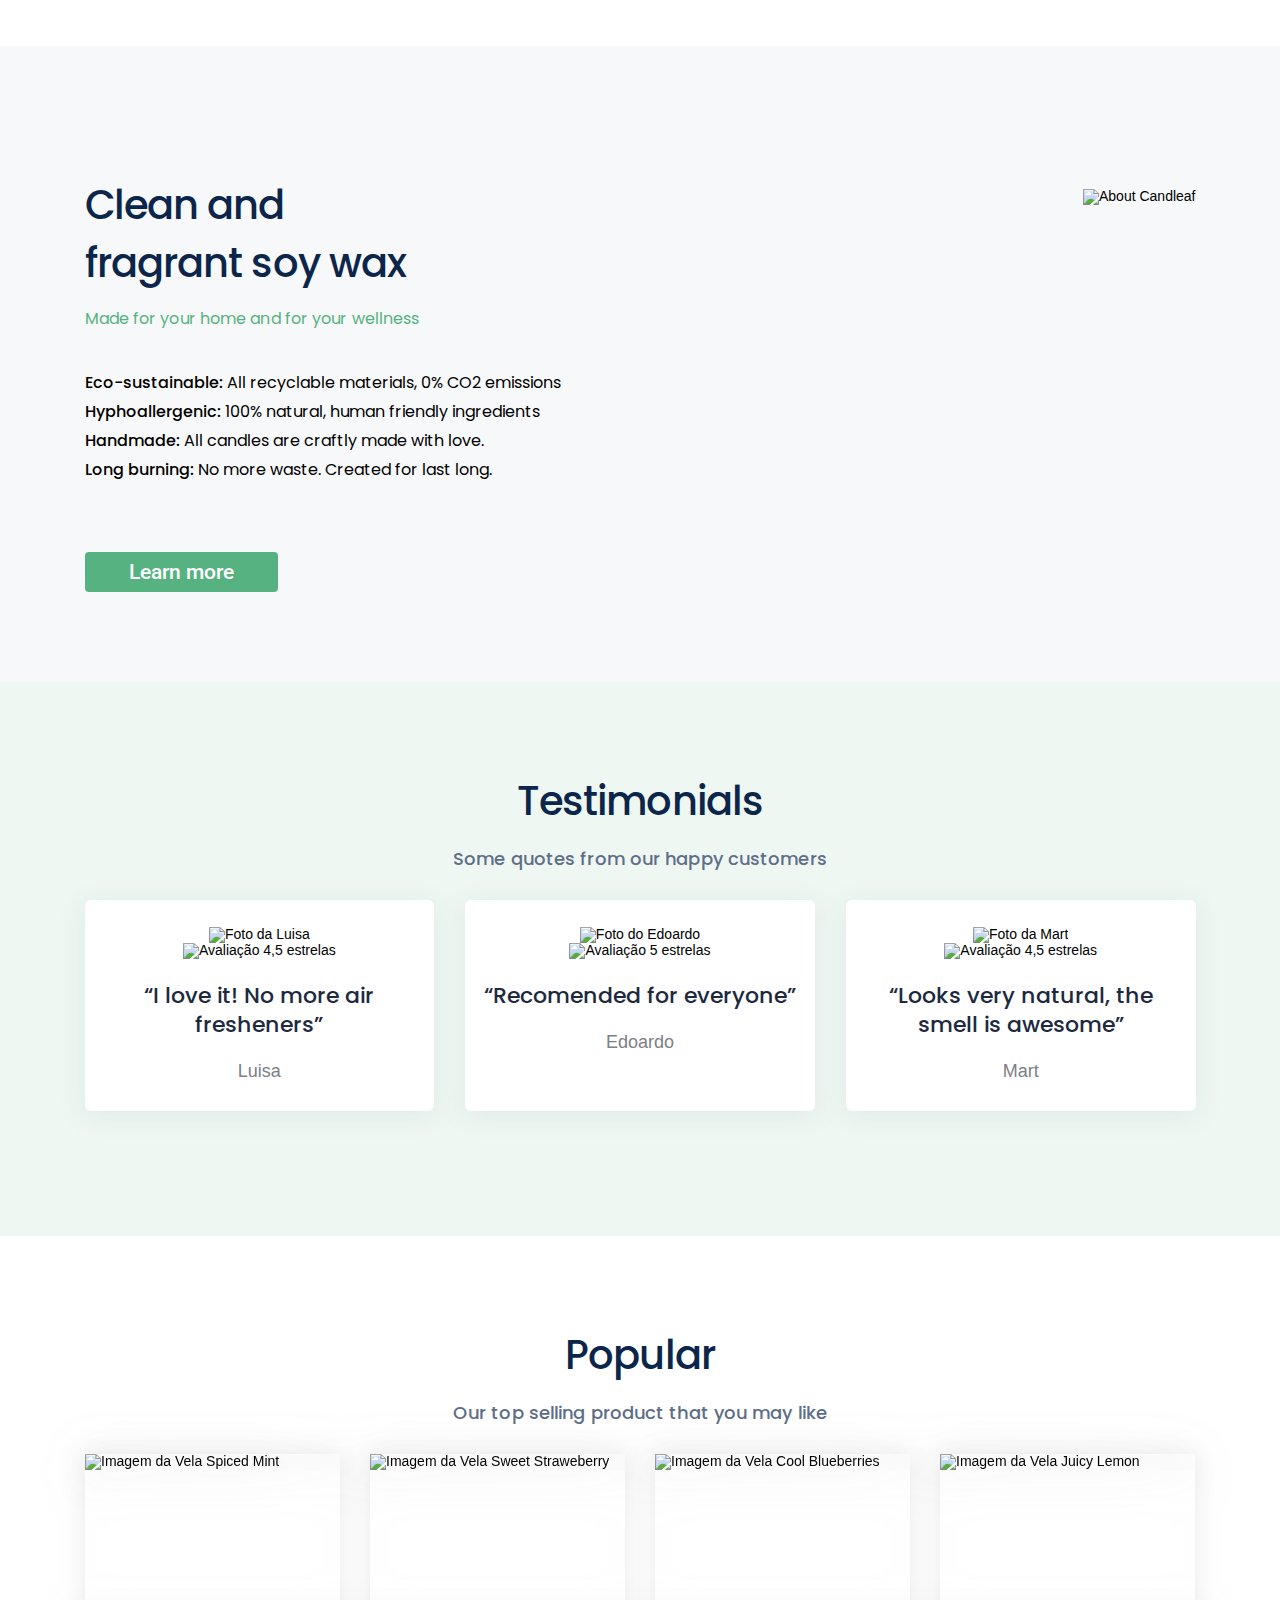
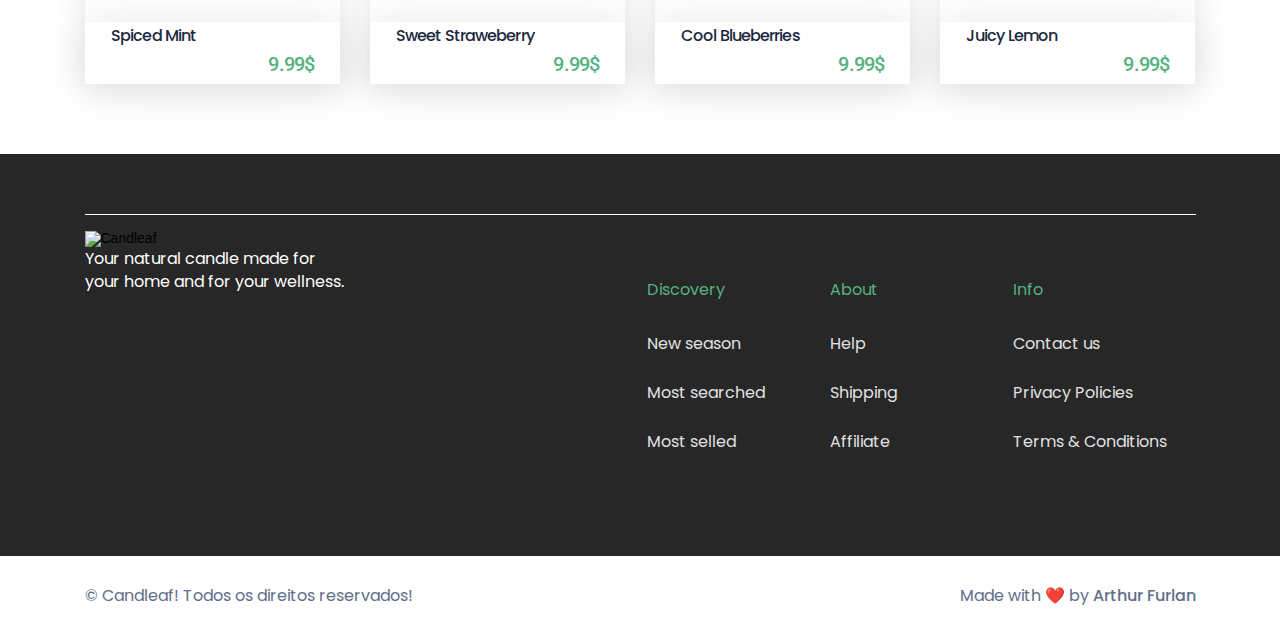
==== commit 87fe2b9d: "Add files via upload" ====
--- a/index.html
+++ b/index.html
@@ -7,13 +7,10 @@
     <meta name="viewport" content="width=device-width, initial-scale=1.0">
     <!-- Fontes -->
     <link rel="preconnect" href="https://fonts.googleapis.com">
-
     <link href="https://fonts.googleapis.com/css2?family=Roboto:wght@400;500&display=swap" rel="stylesheet">
-
     <link href="https://fonts.googleapis.com/css2?family=Poppins:wght@400;500&display=swap" rel="stylesheet">
-
     <link rel="shortcut icon" href="imagens/favicon.ico" type="image/x-icon">
-    <title>Projeto Final! è nois</title>
+    <title>Projeto Final! É nois</title>
     <link rel="stylesheet" href="css/projFinal-desktopV2.css">
 
 </head>
@@ -43,7 +40,6 @@
                     </figure>
                 </h1>
             </div>
-
             <div class="usuarioMobile">
                 <ul>
                     <li>
@@ -54,7 +50,6 @@
                     </li>
                 </ul>
             </div>
-
         </section>
         <nav class="hidden hidden2">
             <ul>
@@ -92,7 +87,6 @@
                 </li>
             </ul>
         </nav>
-
         <section class="container hidden-noMobile">
             <!-- Logo dentro do topo-->
             <h1 class="logo-desk">
@@ -108,8 +102,6 @@
                     <li><a class=flechinha href="#">Discovery <i class="arrow down"></i></a>
                         <div class="arrow-down"></div>
                     </li>
-
-
                     <li><a href="#">About</a></li>
                     <li><a href="#">Contact us</a></li>
                 </ul>
@@ -131,7 +123,8 @@
 
     <!-- Inicio do conteudo -->
     <main>
-        <!-- Temos q usar o id para poder fazer menus irem até essa parte no clique. -->
+
+        <!-- usando o  id para poder fazer menus irem até essa parte no clique. -->
         <section class="discovery" id="discovery">
 
             <!-- Imagem de fundo do banner de cima -->
@@ -168,7 +161,6 @@
                     Order it for you or for your beloved ones
                 </h3>
             </article>
-
             <article class="grid">
                 <section class="vitrine" id="mostrar-mais">
                     <div>
@@ -183,7 +175,6 @@
                         </a>
                     </div>
                     <div>
-
                         <a href="#">
                             <figure>
                                 <img src="imagens/image 2.png" alt="Imagem da Vela Sweet Straweberry">
@@ -195,7 +186,6 @@
                         </a>
                     </div>
                     <div>
-
                         <a href="#">
                             <figure>
                                 <img src="imagens/image 3.png" alt="Imagem da Vela Cool Blueberries">
@@ -268,15 +258,12 @@
             <section class="container">
                 <a href="#." id="ver-mais">See more</a>
                 <a href="#products" id="ver-menos">See less</a>
-
             </section>
         </section>
 
         <!-- Sessão sobre -->
         <section class="about hidden-noMobile" id="about">
-
             <section class="container">
-
                 <article>
                     <h2>
                         Clean and fragrant soy wax
@@ -298,24 +285,18 @@
                             <span>Long burning: </span>No more waste. Created for last long.
                         </li>
                     </ul>
-
-                    <a class="hidden-noMobile" href="#">Learn more</a>
-
+                    <a class="hidden-noMobile" href="#popular">Learn more</a>
                 </article>
 
                 <figure class="hidden-noMobile">
                     <img src="imagens/velas.png" alt="About Candleaf">
                 </figure>
-
-            </section>
-
+            </section>
         </section>
 
         <!-- Sessão sobre MOBILE-->
         <section class="about hidden" id="about" a>
-
             <section class="container">
-
                 <article>
                     <h2>
                         Clean and fragrant soy wax
@@ -323,13 +304,10 @@
                     <h3>
                         Made for your home and for your wellness
                     </h3>
-
                     <figure>
                         <img src="imagens/velas.png" alt="About Candleaf">
                     </figure>
-
                     <ul>
-
                         <li>
                             <img id="check" src="imagens/checkzinho.png" alt="">
                             <span>Eco-sustainable:
@@ -423,8 +401,8 @@
         <section class="popular" id="popular">
             <section class="container" id="popular">
                 <article>
-                    <h2>Products</h2>
-                    <h3>Order it for you or for your beloved ones</h3>
+                    <h2>Popular</h2>
+                    <h3>Our top selling product that you may like</h3>
                 </article>
                 <article class="grid">
                     <section class="vitrine">
--- a/css/projFinal-desktopV2.css
+++ b/css/projFinal-desktopV2.css
@@ -157,9 +157,11 @@
 /*FIM DO RESET TOP!*/
 
 .container {
-    max-width: 1100px;
+    max-width: 1111px;
     margin: 0 auto;
 }
+
+.container-produtos {width: 1111px}
 
 /* header */
 header {
@@ -169,7 +171,7 @@
     right: 0;
     position: fixed;
     top: 0;
-    z-index: 5;
+    z-index: 7;
 }
 
 header section,
@@ -185,9 +187,7 @@
     justify-content: space-between;
 }
 
-header nav ul {
-    gap: 6px;
-}
+header nav ul {gap: 6px}
 
 header nav a {
     color: #272727;
@@ -198,25 +198,16 @@
     width: 130px;
 }
 
-header article ul {
-    gap: 25px;
-}
+header article ul {gap: 25px}
 
 .banner-img {
-    /* position: relative; */
     width: 100%;
     max-height: 780px;
 }
 
-/* .logo-mobile{
-    display: none;
-} */
-
 /* AREA DE TESTE PARA ALTERAR COISAS NO TOPO */
 
-.flechinha {
-    display: inline-block;
-}
+.flechinha {display: inline-block}
 
 i {
     margin-bottom: 1px;
@@ -235,24 +226,19 @@
     -webkit-transform: rotate(45deg);
 }
 
-main {
-    position: relative;
-}
+main {position: relative}
 
 /* Conheça nossos produtos */
 .discovery {
-    /* background: center no-repeat; */
     overflow: hidden;
     height: 780px;
     width: 100%;
     display: flex;
     justify-content: center;
-    /* padding: 390px 0; */
-}
-
+}
 
 picture>img {
-    width: 100%;
+    width: 100%
 }
 
 
@@ -266,7 +252,6 @@
     justify-content: center;
     min-height: 349px;
     max-width: 730px;
-
     position: absolute;
     top: 222px;
 }
@@ -274,7 +259,7 @@
 .discovery>article img,
 .testimonials img,
 footer img {
-    width: fit-content;
+    width: fit-content
 }
 
 .discovery>article h4 {
@@ -301,7 +286,7 @@
     font: 500 21px/24px 'Roboto';
     padding: 8px 44px;
     position: relative;
-    z-index: 9;
+    z-index: 3;
     border-radius: 4px;
     width: fit-content;
 }
@@ -317,29 +302,29 @@
     background: rgba(247, 248, 250, .4);
 }
 
-.products,
-.popular {
-    padding: 90px 0 125px;
-}
-
-.products section article:first-child {
-    margin-bottom: 60px;
-}
-
-
 /* Produtos */
 
-/* Aqui temp products h2, h3, popular h2 e h3 pq usam o mesmo código, dai nao precisa repetir */
 html {
     scroll-behavior: smooth;
 }
 
+/* Aqui temp products h2, h3, popular h2 e h3 pq usam o mesmo código, dai nao precisa repetir */
 .products h2,
 .products h3,
 .popular h2,
 .popular h3 {
     text-align: center;
 }
+
+.products,
+.popular {
+    padding: 90px 0 125px;
+}
+
+.products section article:first-child {margin-bottom: 60px
+}
+
+.products article>h3 {margin-bottom: 60px}
 
 h2,
 .popular h2 {
@@ -357,7 +342,6 @@
 }
 
 .grid {
-
     /* Usar flex e flex:wrap pq dai se for adicionando varios itens nao vai ter q ficar alterando o grid */
     display: flex;
     flex-wrap: wrap;
@@ -374,7 +358,6 @@
 }
 
 .grid a:hover {
-    /* box-shadow: 0 0 11px rgba(33,33,33,.2); */
     transition: all .8s ease;
     filter: drop-shadow(0px 34px 74px rgba(123, 123, 123, 0.2));
     box-shadow: 0px 0px 11px rgba(33, 33, 33, .2);
@@ -385,13 +368,9 @@
 }
 
 
-.grid img {
-    background: rgba(238, 238, 238, .0);
-}
-
-.grid article {
-    padding: 10px 26px 16px;
-}
+.grid img {background: rgba(238, 238, 238, .0)}
+
+.grid article {padding: 10px 26px 16px}
 
 .grid article p {
     align-items: center;
@@ -417,14 +396,14 @@
     left: 0;
     right: 0;
     bottom: 0;
-    padding: 10px 26px 16px;
-    position: relative;
-    margin-bottom: 26px;
+    padding: 0px 26px 6px;
+    position: absolute;
+    margin-bottom: 0px;
 }
 
 .vitrine div {
     position: relative;
-    min-height: 230px;
+    min-height: 198px;
     min-width: 255px;
 }
 
@@ -436,11 +415,11 @@
     transform: translate(0, 0);
     transition: 1s ease all;
 }
-#ver-mais, #ver-menos{
+
+#ver-mais,
+#ver-menos {
     display: none;
 }
-
-
 
 /* SOBRE */
 .about {
@@ -466,12 +445,9 @@
     margin-bottom: 38px;
 }
 
-.about figure {
-    margin-top: 13px;
-}
-
-.about ul li {
-    font: 400 16px/29px 'Poppins';
+.about figure {margin-top: 13px}
+
+.about ul li {font: 400 16px/29px 'Poppins'
 }
 
 /* .about ul li::before {
@@ -479,23 +455,17 @@
 
 } */
 
-.about ul {
-    padding-left: 0;
-}
+.about ul {padding-left: 0}
 
 .about a {
     font: 400;
     margin-top: 68px;
 }
 
-span {
-    font-weight: 500;
-}
+span {font-weight: 500}
 
 /* TESTEMUNHOS */
-.testimonials {
-    padding: 90px 0 125px
-}
+.testimonials {padding: 90px 0 125px}
 
 .testimonials h2,
 .testimonials h3,
@@ -541,18 +511,10 @@
     width: 80%;
 }
 
-
-
 /* Mais Populares */
 .popular {
     padding-bottom: 70px;
 }
-
-/* .popular>.container section {
-    display: flex;
-    gap: 30px;
-    grid-template-columns: 1fr 1fr 1fr 1fr;
-} */
 
 footer {
     background: #272727;
@@ -570,12 +532,10 @@
 footer>.container:first-child p {
     color: #FFFFFF;
     font: 400 16px/23px 'Poppins';
-    /* margin-top: 21px; */
     width: 265px;
 }
 
 footer ul {
-
     justify-content: space-between;
     color: #56B280;
     display: flex;
@@ -584,7 +544,6 @@
     margin-bottom: 50px;
     margin-right: 0;
     padding-left: 0;
-
 }
 
 footer ul ul {
@@ -600,9 +559,7 @@
     margin-left: 0px;
 }
 
-footer ul li ul {
-    padding: 0;
-}
+footer ul li ul {padding: 0}
 
 footer li {
     width: 170px;
@@ -633,13 +590,9 @@
     font: 400 16px/28px 'Poppins';
 }
 
-.footerBranco span {
-    font-weight: 500;
-}
-
-.hidden {
-    display: none;
-}
+.footerBranco span {font-weight: 500}
+
+.hidden {display: none}
 
 /* Entrando no MOBILE */
 /* Fazendo com que menor que ou igual 768 fique tela de celular */
@@ -650,26 +603,20 @@
         max-width: 100%;
         margin: 0 auto;
         padding: 0 15px;
-    }
-
-
-
+        z-index: 2;
+        overflow: visible;
+    }
 
     /* Topo FIXO! */
-
-
     header {
         overflow: hidden;
         background: white;
         position: fixed;
-        max-width: 100%;
+        width: 100%;
         left: 0;
         right: 0;
         top: 0;
-
-    }
-
-
+    }
 
     .hidden {
         display: flex;
@@ -681,55 +628,103 @@
         display: none;
     }
 
-
-
-    /* .bgmobile {
-        width: 100%;
-    } */
-
     header section ul {
         display: flex;
         justify-content: flex-end;
         align-items: center;
-        gap: 0px;
+        gap: 15px;
         margin-right: 0;
         padding-left: 0;
         padding-right: 0;
     }
 
-
-    /* .logo-mobile {
-        display: flex;
-    } */
-
-
+    /* Hamburguinho delicia que ta dando dor de cabeça */
     #botao-menu {
         cursor: pointer;
         display: flex;
         width: 32px;
         flex-direction: column;
-        margin-left: 30px;
-    }
-
+        margin-left: 15px;
+        margin-right: 15px;
+    }
 
     .hamburger {
         border: solid #272727;
-        border-width: 2px 16px;
+        border-width: 1.5px 16px;
         content: "";
         display: block;
         position: absolute;
     }
 
+    .menu-hamburger {
+        top: 0;
+        transition: 1.3s ease all;
+        position: relative;
+        display: flex;
+        justify-content: flex-start;
+    }
+
+    .hidden2 {z-index: -2}
+
+    .menu-hamburger ul a,
+    .menu-hamburger li a {
+        font: 400 24px/29px 'Roboto';
+    }
+
+    .menu-hamburger ul {
+        justify-content: left;
+        padding: 0;
+        margin-left: 12%;
+        gap: 20px;
+    }
+
+    .menu-hamburger ul li a {display: inline-block}
+
     .item-1 {
-        padding-bottom: 5px;
+        padding-bottom: 4px;
         display: block;
     }
 
     .item-2,
     .item-3 {
-        padding: 5px 0;
+        padding: 4px 0;
         display: block;
     }
+
+    /* Aqui vamos fazer o tracinho do cima girar */
+    .fechar-menu .item-1 {
+        padding: 0px;
+        transform: rotate(-45deg);
+    }
+
+    /* Dai vamos precisar fazer o tracinho de baixo girar p cruzar com o de cima */
+    .fechar-menu .item-2 {
+        margin-left: 2px;
+        padding: 0px;
+        transform: rotate(45deg);
+    }
+
+    /* Qdo ativar o abrir menu o tracinho do meio deve sumir */
+    .fechar-menu div:nth-child(3) .hamburger {display: none}
+
+    .abrir-menu {display: none}
+
+    .abrir-menu {
+        border: none;
+        position: relative;
+        top: 0;
+        padding: 10px 0 0 25px;
+    }
+
+    #menu2 {margin-left: 22%}
+
+    .abrir-menu>li a {
+        display: flex;
+        margin: 5px 0;
+        justify-content: flex-start;
+    }
+
+    .abrir-menu a {padding: 5px 0}
 
     nav,
     .logo-desk,
@@ -737,6 +732,39 @@
         display: none;
     }
 
+    nav>ul>li:first-child>a::before {
+        content: url(../imagens/setinha-baixo.svg);
+        transition: .5s ease all;
+        margin-left: -13%;
+    }
+
+    .abrir::before {transform: rotate(-180deg)}
+
+
+    nav {
+        display: block;
+        background: white;
+        left: 0;
+        right: 0;
+        position: absolute;
+        z-index: 1;
+        top: -150px;
+    }
+
+    nav ul {
+        display: flex;
+        flex-direction: column;
+        align-items: flex-start;
+        gap: 13px;
+        padding: 20px 60px;
+    }
+
+    nav a {
+        font: 400 24px/28px 'Roboto';
+        justify-content: flex-start;
+        padding: 0 3px;
+    }
+
     .banner-mobile {
         max-width: 100%;
         max-height: 780px;
@@ -746,31 +774,21 @@
         display: flex;
         flex-wrap: wrap;
         align-items: center;
-        /* padding-right: 13px; */
         gap: 15px;
-        margin-right: 26px;
-
+        margin-right: 11px;
     }
 
     /* Parte do conheça nossos produtos */
 
     .discovery {
-        display: block;
-        /* justify-content: center;
-        position: relative;
-        max-width: 100%; */
-
+        display: flex;
         height: 780px;
-        max-width: 100%;
-
+        width: 100%;
         justify-content: center;
-
-
     }
 
     .discovery>.banner {
         margin: 0 15px;
-        /* padding: 41px 16px 43px; */
         position: absolute;
         top: 228px;
     }
@@ -787,34 +805,23 @@
         width: 100%;
     }
 
-    .discovery a {
-        font: 400 21px/24px 'Roboto';
-    }
-
-    .products {
-        padding: 50px 0 72px;
-    }
-
-    /* .products > section {
-        max-height: 1140px;
-        overflow: hidden;
-    } */
+    .discovery a {font: 400 21px/24px 'Roboto'}
+
+    .products {padding: 62px 0 72px}
 
     .products .container>a {
         color: white;
         display: flex;
         font: 500 21px/24px 'Roboto';
         position: relative;
-        z-index: 5;
+        z-index: 6;
         background: #56B280;
         padding: 8px 44px;
         border-radius: 4px;
         width: fit-content;
     }
 
-    #ver-menos {
-        display: none;
-    }
+    #ver-menos {display: none}
 
     .products .container:last-child {
         display: flex;
@@ -822,34 +829,23 @@
         margin-top: 55px;
     }
 
-    .products .container {
-        display: block;
-
-    }
+    .products .container {display: block}
 
     .grid {
         display: block;
         width: auto;
         justify-content: center;
         margin: 0 15px;
-
-
-    }
-
-
-
-    .grid img {
-        align-items: center;
-    }
+    }
+
+    .grid img {align-items: center}
 
     .grid a {
         margin-bottom: 20px;
         display: block;
-        /* box-shadow: 0px 0px 11px rgba(33, 33, 33, .2); */
     }
 
     .grid a:hover {
-        /* box-shadow: 0 0 11px rgba(33,33,33,.2); */
         transition: all .8s ease;
         filter: none;
         box-shadow: 0px 0px 11px rgba(33, 33, 33, .2);
@@ -862,13 +858,14 @@
     .vitrine {
         display: block;
         width: 100%;
-        max-height: 1140px;
+        max-height: 793px;
         overflow: hidden;
     }
-    .grid>.vitrine-mais-menos{
+
+    .grid>.vitrine-mais-menos {
         max-height: 2600px;
         overflow: visible;
-    } 
+    }
 
     .vitrine div figure {
         display: flex;
@@ -878,13 +875,11 @@
     .vitrine div>a {
         display: block;
         box-shadow: 0px 0px 19px 1px rgb(123 123 123 / 13%);
-        /* filter: drop-shadow(0px 2.5551px 15.3306px rgba(123, 123, 123, 0.15)); */
-        min-height: 230px;
+        min-height: 170px;
         min-width: 255px;
         transform: translate(0, 0);
         transition: 1s ease all;
     }
-    #ver-mais{display:flex}
 
     .about .hidden-noMobile {
         display: none;
@@ -896,16 +891,20 @@
         margin-left: 25%;
     }
 
-    .about figure {
-        margin-top: 0;
-    }
-
-    .about h3 {
-        /* display: flex;
-        justify-content: flex-start; */
-        text-align: center;
-
-    }
+    #see-more {
+        background: #56B280;
+        border-radius: 4px;
+        color: #ffffff;
+        display: flex;
+        font: 500 21px/24px 'Roboto';
+        padding: 8px 44px;
+        width: fit-content;
+        margin: 7px auto 63px;
+    }
+
+    .about figure {margin-top: 0}
+
+    .about h3 {text-align: center}
 
     .about h2 {
         display: flex;
@@ -913,22 +912,12 @@
         margin-bottom: 15px;
         width: 100%;
         text-align: center;
-
-    }
-
+    }
     #check {
         width: 14px;
         height: 14px;
         margin-right: 10px;
     }
-
-    /* .checkside {
-        background: url("/imagens/checkzinho.png");
-
-        width: 14px;
-        height: 14px;
-    } */
-
     .checkside::before {
         content: url("/Imagens/checkzinho.png");
         background: url("/imagens/checkzinho.png");
@@ -942,15 +931,9 @@
         margin-top: 0;
     }
 
-    .about ul li {
-        margin-bottom: 4px;
-
-
-    }
-
-    .about section:first-child {
-        flex-wrap: wrap;
-    }
+    .about ul li {margin-bottom: 4px}
+
+    .about section:first-child {flex-wrap: wrap}
 
     .about figure {
         max-width: 100%;
@@ -974,12 +957,11 @@
         font: 500 22px/26px 'Poppins';
         margin: 0 18px;
         text-align: center;
-
     }
 
     .testimonials p {
-        font: 400 14px/17px Helvetica;
-        margin-top: 0;
+        font: 400 16px/19px Helvetica;
+        margin-top: 3px;
         margin-bottom: 15px;
     }
 
@@ -989,15 +971,25 @@
 
     .cliente {
         padding: 0;
-        min-width: 100%;
+        min-width: 77%;
         height: 264px;
         display: flex;
         flex-wrap: wrap;
         justify-content: center;
-    }
-
-    /* Fazendo o carrossel */
-
+        flex-direction: column;
+    }
+
+    #ver-mais {display: flex}
+
+    #popular {
+        padding: 0;
+        margin-top: 34px;
+    }
+
+    .popular h2,
+    .popular h3 {
+        padding: 0 15px;
+    }
 
     /* FOOTER */
     footer>.container:first-child {
@@ -1007,18 +999,12 @@
         justify-content: space-between;
         padding: 0 0;
     }
-
-    footer>.container:first-child p {
-
-        width: 100%;
-    }
-
+    footer>.container:first-child p {width: 100%}
     footer section>article:first-child {
         max-width: 100%;
         margin: 0 0;
         margin-left: 15px;
     }
-
     footer ul {
         align-items: left;
         display: grid;
@@ -1029,20 +1015,12 @@
         padding-top: 0;
         padding-bottom: 0;
     }
-
-    footer ul ul {
-        padding-left: 0;
-    }
-
-
+    footer ul ul {padding-left: 0}
     footer li ul li {
         padding-top: 20px;
         margin-left: 0px;
     }
-    footer li:nth-child(1){order: 0;}
-    footer li:nth-child(2){order:3;}
-    footer li>:nth-child(3){order:2;}
-
-    
-
-}
+    footer li:nth-child(1) {order: 0}
+    footer li:nth-child(2) {order: 3}
+    footer li>:nth-child(3) {order: 2}
+}